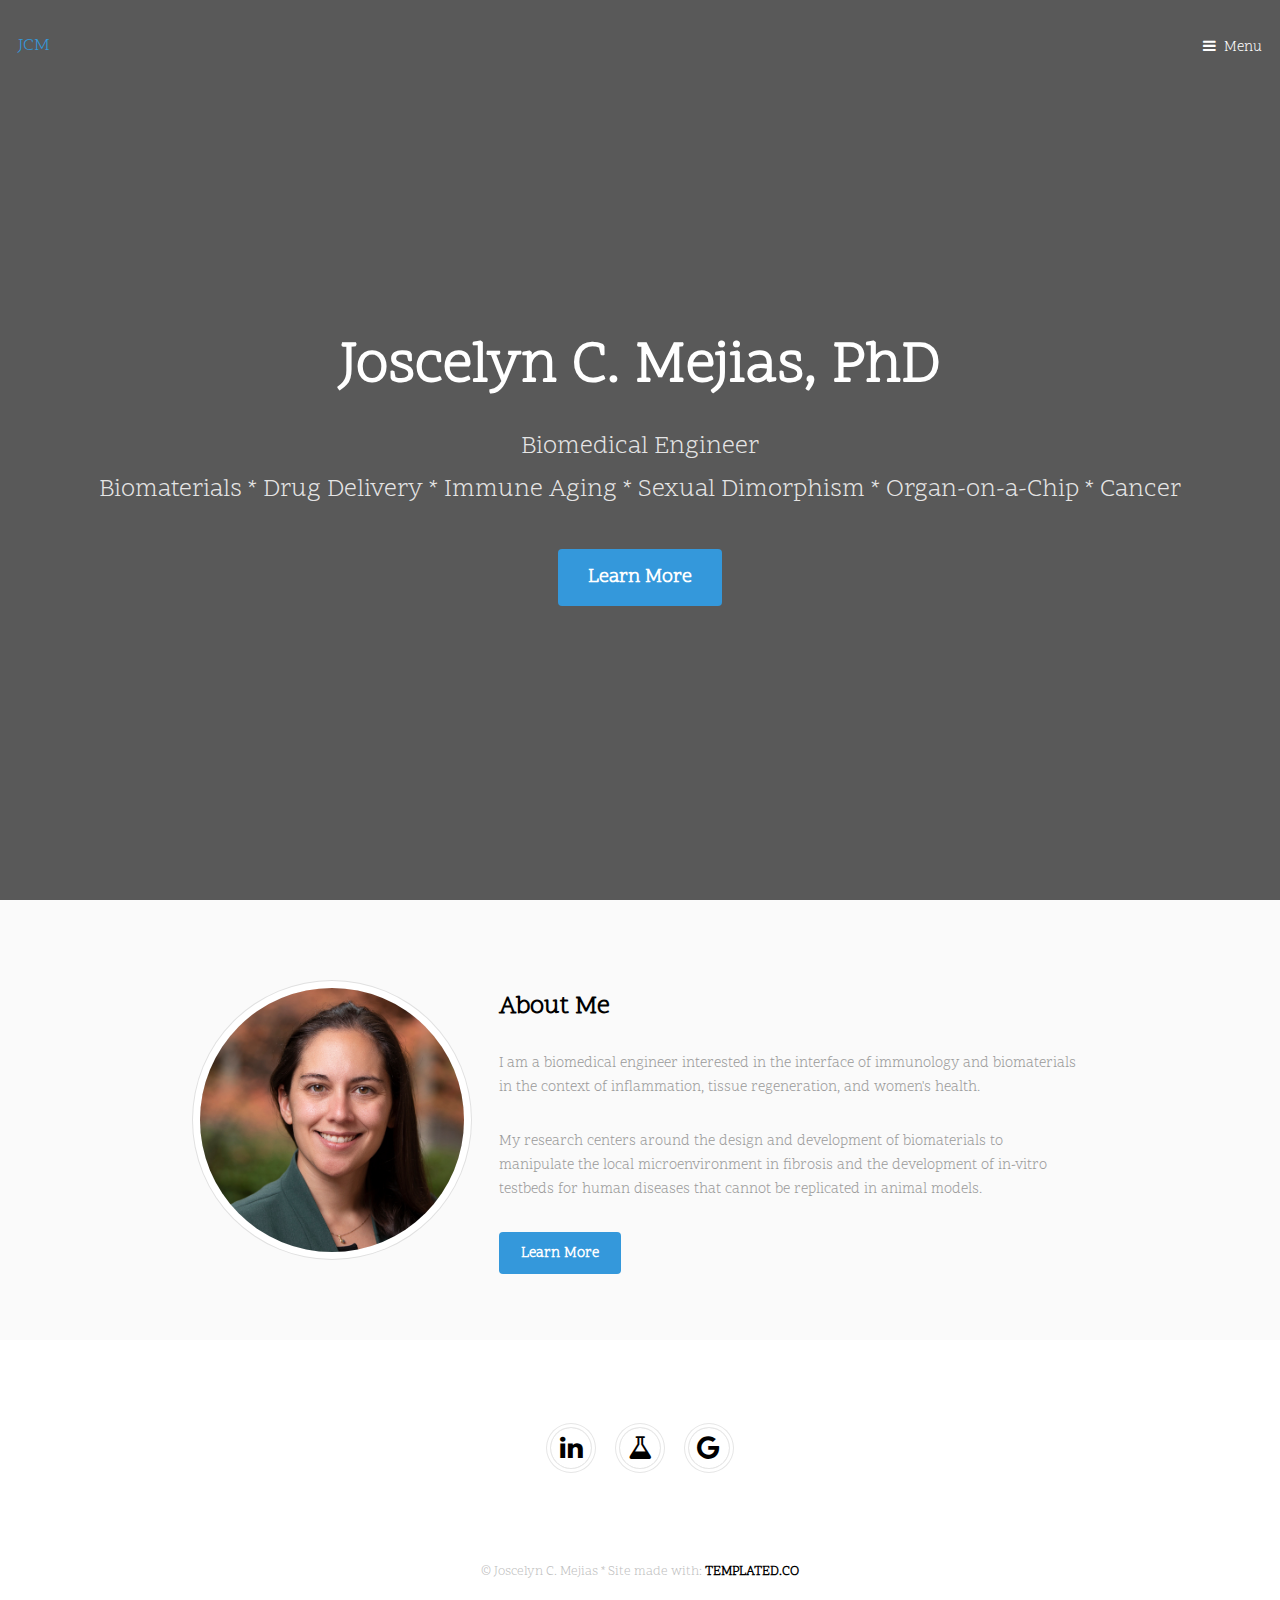
==== index.html @ 0499859c "minor updates" ====
<!DOCTYPE HTML>
<!--
	Urban by TEMPLATED
	templated.co @templatedco
	Released for free under the Creative Commons Attribution 3.0 license (templated.co/license)
-->
<html>
	<head>
		<title>JCM</title>
		<meta charset="utf-8" />
		<meta name="viewport" content="width=device-width, initial-scale=1" />
		<link rel="stylesheet" href="assets/css/main.css" />
	</head>
	<body>

		<!-- Header -->
			<header id="header" class="alt">
				<div class="logo"><a href="index.html">JCM</a></div>
				<a href="#menu">Menu</a>
			</header>

		<!-- Nav -->
		<nav id="menu">
			<ul class="links">
				<li><a href="index.html">Home</a></li>

			</ul>
		</nav>
<!-- Nav 
				<li><a href="about.html">About</a></li>			
				<li><a href="generic.html">Generic</a></li>
				<li><a href="elements.html">Elements</a></li>
-->
		<!-- Banner -->
			<section id="banner">
				<div class="inner">
					<header>
						<h1>Joscelyn C. Mejias, PhD</h1>
						<p>Biomedical Engineer<br />Biomaterials * Drug Delivery * Immune Aging * Sexual Dimorphism * Organ-on-a-Chip * Cancer</p>
					</header>
					<a href="#main" class="button big scrolly">Learn More</a>
				</div>
			</section>

		<!-- Main -->
			<div id="main">

				<!-- Section -->
					<section class="wrapper style1">
						<div class="inner">
							<!-- 2 Columns -->
								<div class="flex flex-2">
									<div class="col col1">
										<div class="image round fit">
											<a href="generic.html" class="link"><img src="images/pic01.jpg" alt="" /></a>
										</div>
									</div>
									<div class="col col2">
										<h3>About Me</h3>
										<p>I am a biomedical engineer interested in the interface of immunology and biomaterials in the context of inflammation, tissue regeneration, and women's health.</p>
										<p>My research centers around the design and development of biomaterials to manipulate the local microenvironment in fibrosis and the development of in-vitro testbeds for human diseases that cannot be replicated in animal models. </p>
										<a href="about.html" class="button">Learn More</a>
									</div>
								</div>
						</div>
					</section>

				<!-- Section 
					<section class="wrapper style2">
						<div class="inner">
							<div class="flex flex-2">
								<div class="col col2">
									<h3>Current Work</h3>
									<p>I am a postdoc </p>
									<p>Sed congue malesuada nibh, a varius odio vehicula aliquet. Aliquam consequat, nunc quis sollicitudin aliquet, enim magna cursus auctor lacinia nunc ex blandit augue. Ut vitae neque fermentum, luctus elit fermentum, porta augue. Nullam ultricies, turpis at fermentum iaculis, nunc justo dictum dui, non aliquet erat nibh non ex. </p>
									<a href="#" class="button">Learn More</a>
								</div>
								<div class="col col1 first">
									<div class="image round fit">
										<a href="generic.html" class="link"><img src="images/pic02.jpg" alt="" /></a>
									</div>
								</div>
							</div>
						</div>
					</section>   -->

				<!-- Section 
					<section class="wrapper style1">
						<div class="inner">
							<header class="align-center">
								<h2>Research Interests</h2>
								<p>Cras sagittis turpis sit amet est tempus, sit amet consectetur purus tincidunt.</p>
							</header>
							<div class="flex flex-3">
								<div class="col align-center">
									<div class="image round fit">
										<img src="images/pic03.jpg" alt="" />
									</div>
									<p>Sed congue elit malesuada nibh, a varius odio vehicula aliquet. Aliquam consequat, nunc quis sollicitudin aliquet. </p>
									<a href="#" class="button">Learn More</a>
								</div>
								<div class="col align-center">
									<div class="image round fit">
										<img src="images/pic05.jpg" alt="" />
									</div>
									<p>Sed congue elit malesuada nibh, a varius odio vehicula aliquet. Aliquam consequat, nunc quis sollicitudin aliquet. </p>
									<a href="#" class="button">Learn More</a>
								</div>
								<div class="col align-center">
									<div class="image round fit">
										<img src="images/pic04.jpg" alt="" />
									</div>
									<p>Sed congue elit malesuada nibh, a varius odio vehicula aliquet. Aliquam consequat, nunc quis sollicitudin aliquet. </p>
									<a href="#" class="button">Learn More</a>
								</div>
							</div>
						</div>
					</section>

			</div>  -->

		<!-- Footer -->
			<footer id="footer">
				<div class="copyright">
					<ul class="icons">
						<li><a href="https://www.linkedin.com/in/jcmejias " class="icon fa-linkedin"><span class="label">Linkedin</span></a></li>
						<li><a href="https://orcid.org/0000-0003-4397-9741" class="icon fa-flask"><span class="label">ORCID</span></a></li>
						<li><a href="https://scholar.google.com/citations?user=WtnU2T0AAAAJ&hl=en" class="icon fa-google"><span class="label">Google Scholar</span></a></li>
					</ul>
				</div>
			</footer>

		<div class="copyright">
			&copy Joscelyn C. Mejias  *  Site made with: <a href="https://templated.co/">TEMPLATED.CO</a>
		</div>
		<!-- Scripts -->
			<script src="assets/js/jquery.min.js"></script>
			<script src="assets/js/jquery.scrolly.min.js"></script>
			<script src="assets/js/jquery.scrollex.min.js"></script>
			<script src="assets/js/skel.min.js"></script>
			<script src="assets/js/util.js"></script>
			<script src="assets/js/main.js"></script>

	</body>
</html>
---- assets/css/main.css ----
@charset "UTF-8";
@import url(font-awesome.min.css);
@import url("https://fonts.googleapis.com/css?family=Scope+One|Trocchi");

/*
	Urban by TEMPLATED
	templated.co @templatedco
	Released for free under the Creative Commons Attribution 3.0 license (templated.co/license)
*/

/* Reset */

	html, body, div, span, applet, object, iframe, h1, h2, h3, h4, h5, h6, p, blockquote, pre, a, abbr, acronym, address, big, cite, code, del, dfn, em, img, ins, kbd, q, s, samp, small, strike, strong, sub, sup, tt, var, b, u, i, center, dl, dt, dd, ol, ul, li, fieldset, form, label, legend, table, caption, tbody, tfoot, thead, tr, th, td, article, aside, canvas, details, embed, figure, figcaption, footer, header, hgroup, menu, nav, output, ruby, section, summary, time, mark, audio, video {
		margin: 0;
		padding: 0;
		border: 0;
		font-size: 100%;
		font: inherit;
		vertical-align: baseline;
	}

	article, aside, details, figcaption, figure, footer, header, hgroup, menu, nav, section {
		display: block;
	}

	body {
		line-height: 1;
	}

	ol, ul {
		list-style: none;
	}

	blockquote, q {
		quotes: none;
	}

	blockquote:before, blockquote:after, q:before, q:after {
		content: '';
		content: none;
	}

	table {
		border-collapse: collapse;
		border-spacing: 0;
	}

	body {
		-webkit-text-size-adjust: none;
	}

/* Box Model */

	*, *:before, *:after {
		-moz-box-sizing: border-box;
		-webkit-box-sizing: border-box;
		box-sizing: border-box;
	}

/* Containers */

	.container {
		margin-left: auto;
		margin-right: auto;
	}

	.container.\31 25\25 {
		width: 100%;
		max-width: 100em;
		min-width: 80em;
	}

	.container.\37 5\25 {
		width: 60em;
	}

	.container.\35 0\25 {
		width: 40em;
	}

	.container.\32 5\25 {
		width: 20em;
	}

	.container {
		width: 80em;
	}

	@media screen and (max-width: 1680px) {

		.container.\31 25\25 {
			width: 100%;
			max-width: 100em;
			min-width: 80em;
		}

		.container.\37 5\25 {
			width: 60em;
		}

		.container.\35 0\25 {
			width: 40em;
		}

		.container.\32 5\25 {
			width: 20em;
		}

		.container {
			width: 80em;
		}

	}

	@media screen and (max-width: 1280px) {

		.container.\31 25\25 {
			width: 100%;
			max-width: 81.25em;
			min-width: 65em;
		}

		.container.\37 5\25 {
			width: 48.75em;
		}

		.container.\35 0\25 {
			width: 32.5em;
		}

		.container.\32 5\25 {
			width: 16.25em;
		}

		.container {
			width: 65em;
		}

	}

	@media screen and (max-width: 980px) {

		.container.\31 25\25 {
			width: 100%;
			max-width: 112.5%;
			min-width: 90%;
		}

		.container.\37 5\25 {
			width: 67.5%;
		}

		.container.\35 0\25 {
			width: 45%;
		}

		.container.\32 5\25 {
			width: 22.5%;
		}

		.container {
			width: 90%;
		}

	}

	@media screen and (max-width: 736px) {

		.container.\31 25\25 {
			width: 100%;
			max-width: 112.5%;
			min-width: 90%;
		}

		.container.\37 5\25 {
			width: 67.5%;
		}

		.container.\35 0\25 {
			width: 45%;
		}

		.container.\32 5\25 {
			width: 22.5%;
		}

		.container {
			width: 90% !important;
		}

	}

	@media screen and (max-width: 480px) {

		.container.\31 25\25 {
			width: 100%;
			max-width: 112.5%;
			min-width: 90%;
		}

		.container.\37 5\25 {
			width: 67.5%;
		}

		.container.\35 0\25 {
			width: 45%;
		}

		.container.\32 5\25 {
			width: 22.5%;
		}

		.container {
			width: 90% !important;
		}

	}

/* Grid */

	.row {
		border-bottom: solid 1px transparent;
		-moz-box-sizing: border-box;
		-webkit-box-sizing: border-box;
		box-sizing: border-box;
	}

	.row > * {
		float: left;
		-moz-box-sizing: border-box;
		-webkit-box-sizing: border-box;
		box-sizing: border-box;
	}

	.row:after, .row:before {
		content: '';
		display: block;
		clear: both;
		height: 0;
	}

	.row.uniform > * > :first-child {
		margin-top: 0;
	}

	.row.uniform > * > :last-child {
		margin-bottom: 0;
	}

	.row.\30 \25 > * {
		padding: 0 0 0 0em;
	}

	.row.\30 \25 {
		margin: 0 0 -1px 0em;
	}

	.row.uniform.\30 \25 > * {
		padding: 0em 0 0 0em;
	}

	.row.uniform.\30 \25 {
		margin: 0em 0 -1px 0em;
	}

	.row > * {
		padding: 0 0 0 2em;
	}

	.row {
		margin: 0 0 -1px -2em;
	}

	.row.uniform > * {
		padding: 2em 0 0 2em;
	}

	.row.uniform {
		margin: -2em 0 -1px -2em;
	}

	.row.\32 00\25 > * {
		padding: 0 0 0 4em;
	}

	.row.\32 00\25 {
		margin: 0 0 -1px -4em;
	}

	.row.uniform.\32 00\25 > * {
		padding: 4em 0 0 4em;
	}

	.row.uniform.\32 00\25 {
		margin: -4em 0 -1px -4em;
	}

	.row.\31 50\25 > * {
		padding: 0 0 0 3em;
	}

	.row.\31 50\25 {
		margin: 0 0 -1px -3em;
	}

	.row.uniform.\31 50\25 > * {
		padding: 3em 0 0 3em;
	}

	.row.uniform.\31 50\25 {
		margin: -3em 0 -1px -3em;
	}

	.row.\35 0\25 > * {
		padding: 0 0 0 1em;
	}

	.row.\35 0\25 {
		margin: 0 0 -1px -1em;
	}

	.row.uniform.\35 0\25 > * {
		padding: 1em 0 0 1em;
	}

	.row.uniform.\35 0\25 {
		margin: -1em 0 -1px -1em;
	}

	.row.\32 5\25 > * {
		padding: 0 0 0 0.5em;
	}

	.row.\32 5\25 {
		margin: 0 0 -1px -0.5em;
	}

	.row.uniform.\32 5\25 > * {
		padding: 0.5em 0 0 0.5em;
	}

	.row.uniform.\32 5\25 {
		margin: -0.5em 0 -1px -0.5em;
	}

	.\31 2u, .\31 2u\24 {
		width: 100%;
		clear: none;
		margin-left: 0;
	}

	.\31 1u, .\31 1u\24 {
		width: 91.6666666667%;
		clear: none;
		margin-left: 0;
	}

	.\31 0u, .\31 0u\24 {
		width: 83.3333333333%;
		clear: none;
		margin-left: 0;
	}

	.\39 u, .\39 u\24 {
		width: 75%;
		clear: none;
		margin-left: 0;
	}

	.\38 u, .\38 u\24 {
		width: 66.6666666667%;
		clear: none;
		margin-left: 0;
	}

	.\37 u, .\37 u\24 {
		width: 58.3333333333%;
		clear: none;
		margin-left: 0;
	}

	.\36 u, .\36 u\24 {
		width: 50%;
		clear: none;
		margin-left: 0;
	}

	.\35 u, .\35 u\24 {
		width: 41.6666666667%;
		clear: none;
		margin-left: 0;
	}

	.\34 u, .\34 u\24 {
		width: 33.3333333333%;
		clear: none;
		margin-left: 0;
	}

	.\33 u, .\33 u\24 {
		width: 25%;
		clear: none;
		margin-left: 0;
	}

	.\32 u, .\32 u\24 {
		width: 16.6666666667%;
		clear: none;
		margin-left: 0;
	}

	.\31 u, .\31 u\24 {
		width: 8.3333333333%;
		clear: none;
		margin-left: 0;
	}

	.\31 2u\24 + *,
	.\31 1u\24 + *,
	.\31 0u\24 + *,
	.\39 u\24 + *,
	.\38 u\24 + *,
	.\37 u\24 + *,
	.\36 u\24 + *,
	.\35 u\24 + *,
	.\34 u\24 + *,
	.\33 u\24 + *,
	.\32 u\24 + *,
	.\31 u\24 + * {
		clear: left;
	}

	.\-11u {
		margin-left: 91.66667%;
	}

	.\-10u {
		margin-left: 83.33333%;
	}

	.\-9u {
		margin-left: 75%;
	}

	.\-8u {
		margin-left: 66.66667%;
	}

	.\-7u {
		margin-left: 58.33333%;
	}

	.\-6u {
		margin-left: 50%;
	}

	.\-5u {
		margin-left: 41.66667%;
	}

	.\-4u {
		margin-left: 33.33333%;
	}

	.\-3u {
		margin-left: 25%;
	}

	.\-2u {
		margin-left: 16.66667%;
	}

	.\-1u {
		margin-left: 8.33333%;
	}

	@media screen and (max-width: 1680px) {

		.row > * {
			padding: 0 0 0 2em;
		}

		.row {
			margin: 0 0 -1px -2em;
		}

		.row.uniform > * {
			padding: 2em 0 0 2em;
		}

		.row.uniform {
			margin: -2em 0 -1px -2em;
		}

		.row.\32 00\25 > * {
			padding: 0 0 0 4em;
		}

		.row.\32 00\25 {
			margin: 0 0 -1px -4em;
		}

		.row.uniform.\32 00\25 > * {
			padding: 4em 0 0 4em;
		}

		.row.uniform.\32 00\25 {
			margin: -4em 0 -1px -4em;
		}

		.row.\31 50\25 > * {
			padding: 0 0 0 3em;
		}

		.row.\31 50\25 {
			margin: 0 0 -1px -3em;
		}

		.row.uniform.\31 50\25 > * {
			padding: 3em 0 0 3em;
		}

		.row.uniform.\31 50\25 {
			margin: -3em 0 -1px -3em;
		}

		.row.\35 0\25 > * {
			padding: 0 0 0 1em;
		}

		.row.\35 0\25 {
			margin: 0 0 -1px -1em;
		}

		.row.uniform.\35 0\25 > * {
			padding: 1em 0 0 1em;
		}

		.row.uniform.\35 0\25 {
			margin: -1em 0 -1px -1em;
		}

		.row.\32 5\25 > * {
			padding: 0 0 0 0.5em;
		}

		.row.\32 5\25 {
			margin: 0 0 -1px -0.5em;
		}

		.row.uniform.\32 5\25 > * {
			padding: 0.5em 0 0 0.5em;
		}

		.row.uniform.\32 5\25 {
			margin: -0.5em 0 -1px -0.5em;
		}

		.\31 2u\28xlarge\29, .\31 2u\24\28xlarge\29 {
			width: 100%;
			clear: none;
			margin-left: 0;
		}

		.\31 1u\28xlarge\29, .\31 1u\24\28xlarge\29 {
			width: 91.6666666667%;
			clear: none;
			margin-left: 0;
		}

		.\31 0u\28xlarge\29, .\31 0u\24\28xlarge\29 {
			width: 83.3333333333%;
			clear: none;
			margin-left: 0;
		}

		.\39 u\28xlarge\29, .\39 u\24\28xlarge\29 {
			width: 75%;
			clear: none;
			margin-left: 0;
		}

		.\38 u\28xlarge\29, .\38 u\24\28xlarge\29 {
			width: 66.6666666667%;
			clear: none;
			margin-left: 0;
		}

		.\37 u\28xlarge\29, .\37 u\24\28xlarge\29 {
			width: 58.3333333333%;
			clear: none;
			margin-left: 0;
		}

		.\36 u\28xlarge\29, .\36 u\24\28xlarge\29 {
			width: 50%;
			clear: none;
			margin-left: 0;
		}

		.\35 u\28xlarge\29, .\35 u\24\28xlarge\29 {
			width: 41.6666666667%;
			clear: none;
			margin-left: 0;
		}

		.\34 u\28xlarge\29, .\34 u\24\28xlarge\29 {
			width: 33.3333333333%;
			clear: none;
			margin-left: 0;
		}

		.\33 u\28xlarge\29, .\33 u\24\28xlarge\29 {
			width: 25%;
			clear: none;
			margin-left: 0;
		}

		.\32 u\28xlarge\29, .\32 u\24\28xlarge\29 {
			width: 16.6666666667%;
			clear: none;
			margin-left: 0;
		}

		.\31 u\28xlarge\29, .\31 u\24\28xlarge\29 {
			width: 8.3333333333%;
			clear: none;
			margin-left: 0;
		}

		.\31 2u\24\28xlarge\29 + *,
		.\31 1u\24\28xlarge\29 + *,
		.\31 0u\24\28xlarge\29 + *,
		.\39 u\24\28xlarge\29 + *,
		.\38 u\24\28xlarge\29 + *,
		.\37 u\24\28xlarge\29 + *,
		.\36 u\24\28xlarge\29 + *,
		.\35 u\24\28xlarge\29 + *,
		.\34 u\24\28xlarge\29 + *,
		.\33 u\24\28xlarge\29 + *,
		.\32 u\24\28xlarge\29 + *,
		.\31 u\24\28xlarge\29 + * {
			clear: left;
		}

		.\-11u\28xlarge\29 {
			margin-left: 91.66667%;
		}

		.\-10u\28xlarge\29 {
			margin-left: 83.33333%;
		}

		.\-9u\28xlarge\29 {
			margin-left: 75%;
		}

		.\-8u\28xlarge\29 {
			margin-left: 66.66667%;
		}

		.\-7u\28xlarge\29 {
			margin-left: 58.33333%;
		}

		.\-6u\28xlarge\29 {
			margin-left: 50%;
		}

		.\-5u\28xlarge\29 {
			margin-left: 41.66667%;
		}

		.\-4u\28xlarge\29 {
			margin-left: 33.33333%;
		}

		.\-3u\28xlarge\29 {
			margin-left: 25%;
		}

		.\-2u\28xlarge\29 {
			margin-left: 16.66667%;
		}

		.\-1u\28xlarge\29 {
			margin-left: 8.33333%;
		}

	}

	@media screen and (max-width: 1280px) {

		.row > * {
			padding: 0 0 0 1.5em;
		}

		.row {
			margin: 0 0 -1px -1.5em;
		}

		.row.uniform > * {
			padding: 1.5em 0 0 1.5em;
		}

		.row.uniform {
			margin: -1.5em 0 -1px -1.5em;
		}

		.row.\32 00\25 > * {
			padding: 0 0 0 3em;
		}

		.row.\32 00\25 {
			margin: 0 0 -1px -3em;
		}

		.row.uniform.\32 00\25 > * {
			padding: 3em 0 0 3em;
		}

		.row.uniform.\32 00\25 {
			margin: -3em 0 -1px -3em;
		}

		.row.\31 50\25 > * {
			padding: 0 0 0 2.25em;
		}

		.row.\31 50\25 {
			margin: 0 0 -1px -2.25em;
		}

		.row.uniform.\31 50\25 > * {
			padding: 2.25em 0 0 2.25em;
		}

		.row.uniform.\31 50\25 {
			margin: -2.25em 0 -1px -2.25em;
		}

		.row.\35 0\25 > * {
			padding: 0 0 0 0.75em;
		}

		.row.\35 0\25 {
			margin: 0 0 -1px -0.75em;
		}

		.row.uniform.\35 0\25 > * {
			padding: 0.75em 0 0 0.75em;
		}

		.row.uniform.\35 0\25 {
			margin: -0.75em 0 -1px -0.75em;
		}

		.row.\32 5\25 > * {
			padding: 0 0 0 0.375em;
		}

		.row.\32 5\25 {
			margin: 0 0 -1px -0.375em;
		}

		.row.uniform.\32 5\25 > * {
			padding: 0.375em 0 0 0.375em;
		}

		.row.uniform.\32 5\25 {
			margin: -0.375em 0 -1px -0.375em;
		}

		.\31 2u\28large\29, .\31 2u\24\28large\29 {
			width: 100%;
			clear: none;
			margin-left: 0;
		}

		.\31 1u\28large\29, .\31 1u\24\28large\29 {
			width: 91.6666666667%;
			clear: none;
			margin-left: 0;
		}

		.\31 0u\28large\29, .\31 0u\24\28large\29 {
			width: 83.3333333333%;
			clear: none;
			margin-left: 0;
		}

		.\39 u\28large\29, .\39 u\24\28large\29 {
			width: 75%;
			clear: none;
			margin-left: 0;
		}

		.\38 u\28large\29, .\38 u\24\28large\29 {
			width: 66.6666666667%;
			clear: none;
			margin-left: 0;
		}

		.\37 u\28large\29, .\37 u\24\28large\29 {
			width: 58.3333333333%;
			clear: none;
			margin-left: 0;
		}

		.\36 u\28large\29, .\36 u\24\28large\29 {
			width: 50%;
			clear: none;
			margin-left: 0;
		}

		.\35 u\28large\29, .\35 u\24\28large\29 {
			width: 41.6666666667%;
			clear: none;
			margin-left: 0;
		}

		.\34 u\28large\29, .\34 u\24\28large\29 {
			width: 33.3333333333%;
			clear: none;
			margin-left: 0;
		}

		.\33 u\28large\29, .\33 u\24\28large\29 {
			width: 25%;
			clear: none;
			margin-left: 0;
		}

		.\32 u\28large\29, .\32 u\24\28large\29 {
			width: 16.6666666667%;
			clear: none;
			margin-left: 0;
		}

		.\31 u\28large\29, .\31 u\24\28large\29 {
			width: 8.3333333333%;
			clear: none;
			margin-left: 0;
		}

		.\31 2u\24\28large\29 + *,
		.\31 1u\24\28large\29 + *,
		.\31 0u\24\28large\29 + *,
		.\39 u\24\28large\29 + *,
		.\38 u\24\28large\29 + *,
		.\37 u\24\28large\29 + *,
		.\36 u\24\28large\29 + *,
		.\35 u\24\28large\29 + *,
		.\34 u\24\28large\29 + *,
		.\33 u\24\28large\29 + *,
		.\32 u\24\28large\29 + *,
		.\31 u\24\28large\29 + * {
			clear: left;
		}

		.\-11u\28large\29 {
			margin-left: 91.66667%;
		}

		.\-10u\28large\29 {
			margin-left: 83.33333%;
		}

		.\-9u\28large\29 {
			margin-left: 75%;
		}

		.\-8u\28large\29 {
			margin-left: 66.66667%;
		}

		.\-7u\28large\29 {
			margin-left: 58.33333%;
		}

		.\-6u\28large\29 {
			margin-left: 50%;
		}

		.\-5u\28large\29 {
			margin-left: 41.66667%;
		}

		.\-4u\28large\29 {
			margin-left: 33.33333%;
		}

		.\-3u\28large\29 {
			margin-left: 25%;
		}

		.\-2u\28large\29 {
			margin-left: 16.66667%;
		}

		.\-1u\28large\29 {
			margin-left: 8.33333%;
		}

	}

	@media screen and (max-width: 980px) {

		.row > * {
			padding: 0 0 0 1.5em;
		}

		.row {
			margin: 0 0 -1px -1.5em;
		}

		.row.uniform > * {
			padding: 1.5em 0 0 1.5em;
		}

		.row.uniform {
			margin: -1.5em 0 -1px -1.5em;
		}

		.row.\32 00\25 > * {
			padding: 0 0 0 3em;
		}

		.row.\32 00\25 {
			margin: 0 0 -1px -3em;
		}

		.row.uniform.\32 00\25 > * {
			padding: 3em 0 0 3em;
		}

		.row.uniform.\32 00\25 {
			margin: -3em 0 -1px -3em;
		}

		.row.\31 50\25 > * {
			padding: 0 0 0 2.25em;
		}

		.row.\31 50\25 {
			margin: 0 0 -1px -2.25em;
		}

		.row.uniform.\31 50\25 > * {
			padding: 2.25em 0 0 2.25em;
		}

		.row.uniform.\31 50\25 {
			margin: -2.25em 0 -1px -2.25em;
		}

		.row.\35 0\25 > * {
			padding: 0 0 0 0.75em;
		}

		.row.\35 0\25 {
			margin: 0 0 -1px -0.75em;
		}

		.row.uniform.\35 0\25 > * {
			padding: 0.75em 0 0 0.75em;
		}

		.row.uniform.\35 0\25 {
			margin: -0.75em 0 -1px -0.75em;
		}

		.row.\32 5\25 > * {
			padding: 0 0 0 0.375em;
		}

		.row.\32 5\25 {
			margin: 0 0 -1px -0.375em;
		}

		.row.uniform.\32 5\25 > * {
			padding: 0.375em 0 0 0.375em;
		}

		.row.uniform.\32 5\25 {
			margin: -0.375em 0 -1px -0.375em;
		}

		.\31 2u\28medium\29, .\31 2u\24\28medium\29 {
			width: 100%;
			clear: none;
			margin-left: 0;
		}

		.\31 1u\28medium\29, .\31 1u\24\28medium\29 {
			width: 91.6666666667%;
			clear: none;
			margin-left: 0;
		}

		.\31 0u\28medium\29, .\31 0u\24\28medium\29 {
			width: 83.3333333333%;
			clear: none;
			margin-left: 0;
		}

		.\39 u\28medium\29, .\39 u\24\28medium\29 {
			width: 75%;
			clear: none;
			margin-left: 0;
		}

		.\38 u\28medium\29, .\38 u\24\28medium\29 {
			width: 66.6666666667%;
			clear: none;
			margin-left: 0;
		}

		.\37 u\28medium\29, .\37 u\24\28medium\29 {
			width: 58.3333333333%;
			clear: none;
			margin-left: 0;
		}

		.\36 u\28medium\29, .\36 u\24\28medium\29 {
			width: 50%;
			clear: none;
			margin-left: 0;
		}

		.\35 u\28medium\29, .\35 u\24\28medium\29 {
			width: 41.6666666667%;
			clear: none;
			margin-left: 0;
		}

		.\34 u\28medium\29, .\34 u\24\28medium\29 {
			width: 33.3333333333%;
			clear: none;
			margin-left: 0;
		}

		.\33 u\28medium\29, .\33 u\24\28medium\29 {
			width: 25%;
			clear: none;
			margin-left: 0;
		}

		.\32 u\28medium\29, .\32 u\24\28medium\29 {
			width: 16.6666666667%;
			clear: none;
			margin-left: 0;
		}

		.\31 u\28medium\29, .\31 u\24\28medium\29 {
			width: 8.3333333333%;
			clear: none;
			margin-left: 0;
		}

		.\31 2u\24\28medium\29 + *,
		.\31 1u\24\28medium\29 + *,
		.\31 0u\24\28medium\29 + *,
		.\39 u\24\28medium\29 + *,
		.\38 u\24\28medium\29 + *,
		.\37 u\24\28medium\29 + *,
		.\36 u\24\28medium\29 + *,
		.\35 u\24\28medium\29 + *,
		.\34 u\24\28medium\29 + *,
		.\33 u\24\28medium\29 + *,
		.\32 u\24\28medium\29 + *,
		.\31 u\24\28medium\29 + * {
			clear: left;
		}

		.\-11u\28medium\29 {
			margin-left: 91.66667%;
		}

		.\-10u\28medium\29 {
			margin-left: 83.33333%;
		}

		.\-9u\28medium\29 {
			margin-left: 75%;
		}

		.\-8u\28medium\29 {
			margin-left: 66.66667%;
		}

		.\-7u\28medium\29 {
			margin-left: 58.33333%;
		}

		.\-6u\28medium\29 {
			margin-left: 50%;
		}

		.\-5u\28medium\29 {
			margin-left: 41.66667%;
		}

		.\-4u\28medium\29 {
			margin-left: 33.33333%;
		}

		.\-3u\28medium\29 {
			margin-left: 25%;
		}

		.\-2u\28medium\29 {
			margin-left: 16.66667%;
		}

		.\-1u\28medium\29 {
			margin-left: 8.33333%;
		}

	}

	@media screen and (max-width: 736px) {

		.row > * {
			padding: 0 0 0 1.25em;
		}

		.row {
			margin: 0 0 -1px -1.25em;
		}

		.row.uniform > * {
			padding: 1.25em 0 0 1.25em;
		}

		.row.uniform {
			margin: -1.25em 0 -1px -1.25em;
		}

		.row.\32 00\25 > * {
			padding: 0 0 0 2.5em;
		}

		.row.\32 00\25 {
			margin: 0 0 -1px -2.5em;
		}

		.row.uniform.\32 00\25 > * {
			padding: 2.5em 0 0 2.5em;
		}

		.row.uniform.\32 00\25 {
			margin: -2.5em 0 -1px -2.5em;
		}

		.row.\31 50\25 > * {
			padding: 0 0 0 1.875em;
		}

		.row.\31 50\25 {
			margin: 0 0 -1px -1.875em;
		}

		.row.uniform.\31 50\25 > * {
			padding: 1.875em 0 0 1.875em;
		}

		.row.uniform.\31 50\25 {
			margin: -1.875em 0 -1px -1.875em;
		}

		.row.\35 0\25 > * {
			padding: 0 0 0 0.625em;
		}

		.row.\35 0\25 {
			margin: 0 0 -1px -0.625em;
		}

		.row.uniform.\35 0\25 > * {
			padding: 0.625em 0 0 0.625em;
		}

		.row.uniform.\35 0\25 {
			margin: -0.625em 0 -1px -0.625em;
		}

		.row.\32 5\25 > * {
			padding: 0 0 0 0.3125em;
		}

		.row.\32 5\25 {
			margin: 0 0 -1px -0.3125em;
		}

		.row.uniform.\32 5\25 > * {
			padding: 0.3125em 0 0 0.3125em;
		}

		.row.uniform.\32 5\25 {
			margin: -0.3125em 0 -1px -0.3125em;
		}

		.\31 2u\28small\29, .\31 2u\24\28small\29 {
			width: 100%;
			clear: none;
			margin-left: 0;
		}

		.\31 1u\28small\29, .\31 1u\24\28small\29 {
			width: 91.6666666667%;
			clear: none;
			margin-left: 0;
		}

		.\31 0u\28small\29, .\31 0u\24\28small\29 {
			width: 83.3333333333%;
			clear: none;
			margin-left: 0;
		}

		.\39 u\28small\29, .\39 u\24\28small\29 {
			width: 75%;
			clear: none;
			margin-left: 0;
		}

		.\38 u\28small\29, .\38 u\24\28small\29 {
			width: 66.6666666667%;
			clear: none;
			margin-left: 0;
		}

		.\37 u\28small\29, .\37 u\24\28small\29 {
			width: 58.3333333333%;
			clear: none;
			margin-left: 0;
		}

		.\36 u\28small\29, .\36 u\24\28small\29 {
			width: 50%;
			clear: none;
			margin-left: 0;
		}

		.\35 u\28small\29, .\35 u\24\28small\29 {
			width: 41.6666666667%;
			clear: none;
			margin-left: 0;
		}

		.\34 u\28small\29, .\34 u\24\28small\29 {
			width: 33.3333333333%;
			clear: none;
			margin-left: 0;
		}

		.\33 u\28small\29, .\33 u\24\28small\29 {
			width: 25%;
			clear: none;
			margin-left: 0;
		}

		.\32 u\28small\29, .\32 u\24\28small\29 {
			width: 16.6666666667%;
			clear: none;
			margin-left: 0;
		}

		.\31 u\28small\29, .\31 u\24\28small\29 {
			width: 8.3333333333%;
			clear: none;
			margin-left: 0;
		}

		.\31 2u\24\28small\29 + *,
		.\31 1u\24\28small\29 + *,
		.\31 0u\24\28small\29 + *,
		.\39 u\24\28small\29 + *,
		.\38 u\24\28small\29 + *,
		.\37 u\24\28small\29 + *,
		.\36 u\24\28small\29 + *,
		.\35 u\24\28small\29 + *,
		.\34 u\24\28small\29 + *,
		.\33 u\24\28small\29 + *,
		.\32 u\24\28small\29 + *,
		.\31 u\24\28small\29 + * {
			clear: left;
		}

		.\-11u\28small\29 {
			margin-left: 91.66667%;
		}

		.\-10u\28small\29 {
			margin-left: 83.33333%;
		}

		.\-9u\28small\29 {
			margin-left: 75%;
		}

		.\-8u\28small\29 {
			margin-left: 66.66667%;
		}

		.\-7u\28small\29 {
			margin-left: 58.33333%;
		}

		.\-6u\28small\29 {
			margin-left: 50%;
		}

		.\-5u\28small\29 {
			margin-left: 41.66667%;
		}

		.\-4u\28small\29 {
			margin-left: 33.33333%;
		}

		.\-3u\28small\29 {
			margin-left: 25%;
		}

		.\-2u\28small\29 {
			margin-left: 16.66667%;
		}

		.\-1u\28small\29 {
			margin-left: 8.33333%;
		}

	}

	@media screen and (max-width: 480px) {

		.row > * {
			padding: 0 0 0 1.25em;
		}

		.row {
			margin: 0 0 -1px -1.25em;
		}

		.row.uniform > * {
			padding: 1.25em 0 0 1.25em;
		}

		.row.uniform {
			margin: -1.25em 0 -1px -1.25em;
		}

		.row.\32 00\25 > * {
			padding: 0 0 0 2.5em;
		}

		.row.\32 00\25 {
			margin: 0 0 -1px -2.5em;
		}

		.row.uniform.\32 00\25 > * {
			padding: 2.5em 0 0 2.5em;
		}

		.row.uniform.\32 00\25 {
			margin: -2.5em 0 -1px -2.5em;
		}

		.row.\31 50\25 > * {
			padding: 0 0 0 1.875em;
		}

		.row.\31 50\25 {
			margin: 0 0 -1px -1.875em;
		}

		.row.uniform.\31 50\25 > * {
			padding: 1.875em 0 0 1.875em;
		}

		.row.uniform.\31 50\25 {
			margin: -1.875em 0 -1px -1.875em;
		}

		.row.\35 0\25 > * {
			padding: 0 0 0 0.625em;
		}

		.row.\35 0\25 {
			margin: 0 0 -1px -0.625em;
		}

		.row.uniform.\35 0\25 > * {
			padding: 0.625em 0 0 0.625em;
		}

		.row.uniform.\35 0\25 {
			margin: -0.625em 0 -1px -0.625em;
		}

		.row.\32 5\25 > * {
			padding: 0 0 0 0.3125em;
		}

		.row.\32 5\25 {
			margin: 0 0 -1px -0.3125em;
		}

		.row.uniform.\32 5\25 > * {
			padding: 0.3125em 0 0 0.3125em;
		}

		.row.uniform.\32 5\25 {
			margin: -0.3125em 0 -1px -0.3125em;
		}

		.\31 2u\28xsmall\29, .\31 2u\24\28xsmall\29 {
			width: 100%;
			clear: none;
			margin-left: 0;
		}

		.\31 1u\28xsmall\29, .\31 1u\24\28xsmall\29 {
			width: 91.6666666667%;
			clear: none;
			margin-left: 0;
		}

		.\31 0u\28xsmall\29, .\31 0u\24\28xsmall\29 {
			width: 83.3333333333%;
			clear: none;
			margin-left: 0;
		}

		.\39 u\28xsmall\29, .\39 u\24\28xsmall\29 {
			width: 75%;
			clear: none;
			margin-left: 0;
		}

		.\38 u\28xsmall\29, .\38 u\24\28xsmall\29 {
			width: 66.6666666667%;
			clear: none;
			margin-left: 0;
		}

		.\37 u\28xsmall\29, .\37 u\24\28xsmall\29 {
			width: 58.3333333333%;
			clear: none;
			margin-left: 0;
		}

		.\36 u\28xsmall\29, .\36 u\24\28xsmall\29 {
			width: 50%;
			clear: none;
			margin-left: 0;
		}

		.\35 u\28xsmall\29, .\35 u\24\28xsmall\29 {
			width: 41.6666666667%;
			clear: none;
			margin-left: 0;
		}

		.\34 u\28xsmall\29, .\34 u\24\28xsmall\29 {
			width: 33.3333333333%;
			clear: none;
			margin-left: 0;
		}

		.\33 u\28xsmall\29, .\33 u\24\28xsmall\29 {
			width: 25%;
			clear: none;
			margin-left: 0;
		}

		.\32 u\28xsmall\29, .\32 u\24\28xsmall\29 {
			width: 16.6666666667%;
			clear: none;
			margin-left: 0;
		}

		.\31 u\28xsmall\29, .\31 u\24\28xsmall\29 {
			width: 8.3333333333%;
			clear: none;
			margin-left: 0;
		}

		.\31 2u\24\28xsmall\29 + *,
		.\31 1u\24\28xsmall\29 + *,
		.\31 0u\24\28xsmall\29 + *,
		.\39 u\24\28xsmall\29 + *,
		.\38 u\24\28xsmall\29 + *,
		.\37 u\24\28xsmall\29 + *,
		.\36 u\24\28xsmall\29 + *,
		.\35 u\24\28xsmall\29 + *,
		.\34 u\24\28xsmall\29 + *,
		.\33 u\24\28xsmall\29 + *,
		.\32 u\24\28xsmall\29 + *,
		.\31 u\24\28xsmall\29 + * {
			clear: left;
		}

		.\-11u\28xsmall\29 {
			margin-left: 91.66667%;
		}

		.\-10u\28xsmall\29 {
			margin-left: 83.33333%;
		}

		.\-9u\28xsmall\29 {
			margin-left: 75%;
		}

		.\-8u\28xsmall\29 {
			margin-left: 66.66667%;
		}

		.\-7u\28xsmall\29 {
			margin-left: 58.33333%;
		}

		.\-6u\28xsmall\29 {
			margin-left: 50%;
		}

		.\-5u\28xsmall\29 {
			margin-left: 41.66667%;
		}

		.\-4u\28xsmall\29 {
			margin-left: 33.33333%;
		}

		.\-3u\28xsmall\29 {
			margin-left: 25%;
		}

		.\-2u\28xsmall\29 {
			margin-left: 16.66667%;
		}

		.\-1u\28xsmall\29 {
			margin-left: 8.33333%;
		}

	}

/* Basic */

	@-ms-viewport {
		width: device-width;
	}

	body {
		-ms-overflow-style: scrollbar;
	}

	@media screen and (max-width: 480px) {

		html, body {
			min-width: 320px;
		}

	}

	body {
		background: #fff;
	}

		body.is-loading *, body.is-loading *:before, body.is-loading *:after {
			-moz-animation: none !important;
			-webkit-animation: none !important;
			-ms-animation: none !important;
			animation: none !important;
			-moz-transition: none !important;
			-webkit-transition: none !important;
			-ms-transition: none !important;
			transition: none !important;
		}

/* Type */

	body {
		background-color: #fff;
		color: #999999;
	}

	body, input, select, textarea {
		font-family: "Scope One", serif;
		font-size: 13pt;
		font-weight: 300;
		line-height: 1.65;
	}

		@media screen and (max-width: 1680px) {

			body, input, select, textarea {
				font-size: 11pt;
			}

		}

		@media screen and (max-width: 1280px) {

			body, input, select, textarea {
				font-size: 11pt;
			}

		}

		@media screen and (max-width: 980px) {

			body, input, select, textarea {
				font-size: 12pt;
			}

		}

		@media screen and (max-width: 736px) {

			body, input, select, textarea {
				font-size: 12pt;
			}

		}

		@media screen and (max-width: 480px) {

			body, input, select, textarea {
				font-size: 12pt;
			}

		}

	a {
		-moz-transition: color 0.2s ease-in-out;
		-webkit-transition: color 0.2s ease-in-out;
		-ms-transition: color 0.2s ease-in-out;
		transition: color 0.2s ease-in-out;
		text-decoration: none;
	}

	strong, b {
		font-weight: 700;
	}

	em, i {
		font-style: italic;
	}

	p {
		margin: 0 0 2em 0;
	}

	h1, h2, h3, h4, h5, h6 {
		font-weight: 700;
		line-height: 1.5;
		margin: 0 0 1em 0;
	}

		h1 a, h2 a, h3 a, h4 a, h5 a, h6 a {
			color: inherit;
			text-decoration: none;
		}

	h1 {
		font-size: 3em;
		margin-bottom: .25em;
	}

		@media screen and (max-width: 736px) {

			h1 {
				font-size: 2.5em;
			}

		}

	h2 {
		font-size: 2.5em;
	}

		@media screen and (max-width: 736px) {

			h2 {
				font-size: 2em;
			}

		}

		@media screen and (max-width: 480px) {

			h2 {
				font-size: 1.5em;
			}

		}

	h3 {
		font-size: 1.75em;
	}

		@media screen and (max-width: 736px) {

			h3 {
				font-size: 1.5em;
			}

		}

		@media screen and (max-width: 480px) {

			h3 {
				font-size: 1.25em;
			}

		}

	h4 {
		font-size: 1.5em;
	}

	h5 {
		font-size: 0.9em;
	}

	h6 {
		font-size: 0.7em;
	}

	sub {
		font-size: 0.8em;
		position: relative;
		top: 0.5em;
	}

	sup {
		font-size: 0.8em;
		position: relative;
		top: -0.5em;
	}

	blockquote {
		border-left: solid 4px;
		font-style: italic;
		margin: 0 0 2em 0;
		padding: 0.5em 0 0.5em 2em;
	}

	code {
		border-radius: 4px;
		border: solid 1px;
		font-family: "Courier New", monospace;
		font-size: 0.9em;
		margin: 0 0.25em;
		padding: 0.25em 0.65em;
	}

	pre {
		-webkit-overflow-scrolling: touch;
		font-family: "Courier New", monospace;
		font-size: 0.9em;
		margin: 0 0 2em 0;
	}

		pre code {
			display: block;
			line-height: 1.75;
			padding: 1em 1.5em;
			overflow-x: auto;
		}

	header p {
		font-size: 1.25em;
	}

	hr {
		border: 0;
		border-bottom: solid 1px;
		margin: 2em 0;
	}

		hr.major {
			margin: 3em 0;
		}

	.align-left {
		text-align: left;
	}

	.align-center {
		text-align: center;
	}

	.align-right {
		text-align: right;
	}

	input, select, textarea {
		color: #000;
	}

	a {
		color: #999999;
	}

		a:hover {
			color: rgba(153, 153, 153, 0.5);
		}

	strong, b {
		color: #000;
	}

	h1, h2, h3, h4, h5, h6 {
		color: #000;
	}

	blockquote {
		border-left-color: rgba(0, 0, 0, 0.1);
	}

	code {
		background: rgba(0, 0, 0, 0.075);
		border-color: rgba(0, 0, 0, 0.1);
	}

	hr {
		border-bottom-color: rgba(0, 0, 0, 0.1);
	}

/* Box */

	.box {
		border-radius: 4px;
		border: solid 1px;
		margin-bottom: 2em;
		padding: 1.5em;
	}

		.box > :last-child,
		.box > :last-child > :last-child,
		.box > :last-child > :last-child > :last-child {
			margin-bottom: 0;
		}

		.box.alt {
			border: 0;
			border-radius: 0;
			padding: 0;
		}

	.box {
		border-color: rgba(0, 0, 0, 0.1);
	}

/* Button */

	input[type="submit"],
	input[type="reset"],
	input[type="button"],
	button,
	.button {
		-moz-appearance: none;
		-webkit-appearance: none;
		-ms-appearance: none;
		appearance: none;
		-moz-transition: background-color 0.2s ease-in-out, color 0.2s ease-in-out;
		-webkit-transition: background-color 0.2s ease-in-out, color 0.2s ease-in-out;
		-ms-transition: background-color 0.2s ease-in-out, color 0.2s ease-in-out;
		transition: background-color 0.2s ease-in-out, color 0.2s ease-in-out;
		border-radius: 4px;
		border: 0;
		cursor: pointer;
		display: inline-block;
		font-weight: 700;
		height: 2.85em;
		line-height: 2.95em;
		padding: 0 1.5em;
		text-align: center;
		text-decoration: none;
		white-space: nowrap;
	}

		input[type="submit"].icon,
		input[type="reset"].icon,
		input[type="button"].icon,
		button.icon,
		.button.icon {
			padding-left: 1.35em;
		}

			input[type="submit"].icon:before,
			input[type="reset"].icon:before,
			input[type="button"].icon:before,
			button.icon:before,
			.button.icon:before {
				margin-right: 0.5em;
			}

		input[type="submit"].fit,
		input[type="reset"].fit,
		input[type="button"].fit,
		button.fit,
		.button.fit {
			display: block;
			margin: 0 0 1em 0;
			width: 100%;
		}

		input[type="submit"].small,
		input[type="reset"].small,
		input[type="button"].small,
		button.small,
		.button.small {
			font-size: 0.8em;
		}

		input[type="submit"].big,
		input[type="reset"].big,
		input[type="button"].big,
		button.big,
		.button.big {
			font-size: 1.35em;
		}

		input[type="submit"].disabled, input[type="submit"]:disabled,
		input[type="reset"].disabled,
		input[type="reset"]:disabled,
		input[type="button"].disabled,
		input[type="button"]:disabled,
		button.disabled,
		button:disabled,
		.button.disabled,
		.button:disabled {
			-moz-pointer-events: none;
			-webkit-pointer-events: none;
			-ms-pointer-events: none;
			pointer-events: none;
			opacity: 0.25;
		}

		@media screen and (max-width: 480px) {

			input[type="submit"],
			input[type="reset"],
			input[type="button"],
			button,
			.button {
				padding: 0;
				width: 100%;
			}

		}

	input[type="submit"],
	input[type="reset"],
	input[type="button"],
	button,
	.button {
		background-color: #3498db;
		color: #fff !important;
	}

		input[type="submit"]:hover,
		input[type="reset"]:hover,
		input[type="button"]:hover,
		button:hover,
		.button:hover {
			background-color: #4aa3df;
		}

		input[type="submit"]:active,
		input[type="reset"]:active,
		input[type="button"]:active,
		button:active,
		.button:active {
			background-color: #258cd1;
		}

		input[type="submit"].alt,
		input[type="reset"].alt,
		input[type="button"].alt,
		button.alt,
		.button.alt {
			background-color: transparent;
			box-shadow: inset 0 0 0 2px rgba(0, 0, 0, 0.1);
			color: #000 !important;
		}

			input[type="submit"].alt:hover,
			input[type="reset"].alt:hover,
			input[type="button"].alt:hover,
			button.alt:hover,
			.button.alt:hover {
				background-color: rgba(0, 0, 0, 0.075);
			}

			input[type="submit"].alt:active,
			input[type="reset"].alt:active,
			input[type="button"].alt:active,
			button.alt:active,
			.button.alt:active {
				background-color: rgba(0, 0, 0, 0.15);
			}

			input[type="submit"].alt.icon:before,
			input[type="reset"].alt.icon:before,
			input[type="button"].alt.icon:before,
			button.alt.icon:before,
			.button.alt.icon:before {
				color: #bfbfbf;
			}

		input[type="submit"].special,
		input[type="reset"].special,
		input[type="button"].special,
		button.special,
		.button.special {
			background-color: #fafafa;
			color: #000 !important;
		}

			input[type="submit"].special:hover,
			input[type="reset"].special:hover,
			input[type="button"].special:hover,
			button.special:hover,
			.button.special:hover {
				background-color: white;
			}

			input[type="submit"].special:active,
			input[type="reset"].special:active,
			input[type="button"].special:active,
			button.special:active,
			.button.special:active {
				background-color: #ededed;
			}

/* Flex */

	.flex {
		display: -ms-flexbox;
		-ms-flex-pack: justify;
		display: -moz-flex;
		display: -webkit-flex;
		display: -ms-flex;
		display: flex;
		-moz-flex-wrap: wrap;
		-webkit-flex-wrap: wrap;
		-ms-flex-wrap: wrap;
		flex-wrap: wrap;
		-moz-justify-content: space-between;
		-webkit-justify-content: space-between;
		-ms-justify-content: space-between;
		justify-content: space-between;
	}

		.flex.flex-2, .flex.flex-3 {
			-moz-align-items: stretch;
			-webkit-align-items: stretch;
			-ms-align-items: stretch;
			align-items: stretch;
		}

			.flex.flex-2.center, .flex.flex-3.center {
				-moz-align-items: center;
				-webkit-align-items: center;
				-ms-align-items: center;
				align-items: center;
			}

		.flex.flex-2 .col {
			width: 48%;
		}

			.flex.flex-2 .col.col1 {
				width: 30%;
			}

			.flex.flex-2 .col.col2 {
				width: 66%;
			}

			@media screen and (max-width: 736px) {

				.flex.flex-2 .col.col1, .flex.flex-2 .col.col2 {
					width: 100%;
					margin-bottom: 2em;
				}

					.flex.flex-2 .col.col1 .image, .flex.flex-2 .col.col2 .image {
						max-width: 60%;
						margin: 0 auto 2em auto;
					}

			}

		.flex.flex-3 .col {
			width: 28%;
		}

			@media screen and (max-width: 736px) {

				.flex.flex-3 .col {
					width: 100%;
					margin-bottom: 2em;
				}

					.flex.flex-3 .col .image {
						max-width: 60%;
						margin: 0 auto 2em auto;
					}

			}

		.flex.flex-4 .col {
			width: 22%;
		}

		.flex.flex-tabs {
			-moz-flex-wrap: nowrap;
			-webkit-flex-wrap: nowrap;
			-ms-flex-wrap: nowrap;
			flex-wrap: nowrap;
		}

			.flex.flex-tabs ul {
				width: 20%;
			}

			.flex.flex-tabs .tabs {
				width: 77%;
			}

		@media screen and (max-width: 980px) {

			.flex.flex-4 .col {
				width: 48%;
			}

			.flex.flex-tabs ul {
				width: 30%;
			}

			.flex.flex-tabs .tabs {
				width: 67%;
			}

			.flex.flex-tabs .flex-3 .col {
				width: 48%;
			}

		}

		@media screen and (max-width: 736px) {

			.flex.flex-2 .col, .flex.flex-3 .col, .flex.flex-4 .col {
				width: 100%;
				-moz-order: 2;
				-webkit-order: 2;
				-ms-order: 2;
				order: 2;
			}

				.flex.flex-2 .col.first, .flex.flex-3 .col.first, .flex.flex-4 .col.first {
					-moz-order: 1;
					-webkit-order: 1;
					-ms-order: 1;
					order: 1;
				}

			.flex.flex-tabs {
				-moz-flex-wrap: wrap;
				-webkit-flex-wrap: wrap;
				-ms-flex-wrap: wrap;
				flex-wrap: wrap;
			}

				.flex.flex-tabs ul {
					width: 100%;
				}

				.flex.flex-tabs .tabs {
					width: 100%;
				}

				.flex.flex-tabs .flex-3 .col {
					width: 100%;
				}

		}

/* Form */

	form {
		margin: 0 0 2em 0;
	}

	label {
		display: block;
		font-size: 0.9em;
		font-weight: 700;
		margin: 0 0 1em 0;
	}

	input[type="text"],
	input[type="password"],
	input[type="email"],
	select,
	textarea {
		-moz-appearance: none;
		-webkit-appearance: none;
		-ms-appearance: none;
		appearance: none;
		border-radius: 4px;
		border: none;
		border: solid 1px;
		color: inherit;
		display: block;
		outline: 0;
		padding: 0 1em;
		text-decoration: none;
		width: 100%;
	}

		input[type="text"]:invalid,
		input[type="password"]:invalid,
		input[type="email"]:invalid,
		select:invalid,
		textarea:invalid {
			box-shadow: none;
		}

	.select-wrapper {
		text-decoration: none;
		display: block;
		position: relative;
	}

		.select-wrapper:before {
			-moz-osx-font-smoothing: grayscale;
			-webkit-font-smoothing: antialiased;
			font-family: FontAwesome;
			font-style: normal;
			font-weight: normal;
			text-transform: none !important;
		}

		.select-wrapper:before {
			content: '\f078';
			display: block;
			height: 2.75em;
			line-height: 2.75em;
			pointer-events: none;
			position: absolute;
			right: 0;
			text-align: center;
			top: 0;
			width: 2.75em;
		}

		.select-wrapper select::-ms-expand {
			display: none;
		}

	input[type="text"],
	input[type="password"],
	input[type="email"],
	select {
		height: 2.75em;
	}

	textarea {
		padding: 0.75em 1em;
	}

	input[type="checkbox"],
	input[type="radio"] {
		-moz-appearance: none;
		-webkit-appearance: none;
		-ms-appearance: none;
		appearance: none;
		display: block;
		float: left;
		margin-right: -2em;
		opacity: 0;
		width: 1em;
		z-index: -1;
	}

		input[type="checkbox"] + label,
		input[type="radio"] + label {
			text-decoration: none;
			cursor: pointer;
			display: inline-block;
			font-size: 1em;
			font-weight: 300;
			padding-left: 2.4em;
			padding-right: 0.75em;
			position: relative;
		}

			input[type="checkbox"] + label:before,
			input[type="radio"] + label:before {
				-moz-osx-font-smoothing: grayscale;
				-webkit-font-smoothing: antialiased;
				font-family: FontAwesome;
				font-style: normal;
				font-weight: normal;
				text-transform: none !important;
			}

			input[type="checkbox"] + label:before,
			input[type="radio"] + label:before {
				border-radius: 4px;
				border: solid 1px;
				content: '';
				display: inline-block;
				height: 1.65em;
				left: 0;
				line-height: 1.58125em;
				position: absolute;
				text-align: center;
				top: 0;
				width: 1.65em;
			}

		input[type="checkbox"]:checked + label:before,
		input[type="radio"]:checked + label:before {
			content: '\f00c';
		}

	input[type="checkbox"] + label:before {
		border-radius: 4px;
	}

	input[type="radio"] + label:before {
		border-radius: 100%;
	}

	::-webkit-input-placeholder {
		opacity: 1.0;
	}

	:-moz-placeholder {
		opacity: 1.0;
	}

	::-moz-placeholder {
		opacity: 1.0;
	}

	:-ms-input-placeholder {
		opacity: 1.0;
	}

	.formerize-placeholder {
		opacity: 1.0;
	}

	label {
		color: #000;
	}

	input[type="text"],
	input[type="password"],
	input[type="email"],
	select,
	textarea {
		background: rgba(0, 0, 0, 0.075);
		border-color: rgba(0, 0, 0, 0.1);
	}

		input[type="text"]:focus,
		input[type="password"]:focus,
		input[type="email"]:focus,
		select:focus,
		textarea:focus {
			border-color: #fafafa;
			box-shadow: 0 0 0 1px #fafafa;
		}

	.select-wrapper:before {
		color: rgba(0, 0, 0, 0.1);
	}

	input[type="checkbox"] + label,
	input[type="radio"] + label {
		color: #999999;
	}

		input[type="checkbox"] + label:before,
		input[type="radio"] + label:before {
			background: rgba(0, 0, 0, 0.075);
			border-color: rgba(0, 0, 0, 0.1);
		}

	input[type="checkbox"]:checked + label:before,
	input[type="radio"]:checked + label:before {
		background-color: #fafafa;
		border-color: #fafafa;
		color: #000;
	}

	input[type="checkbox"]:focus + label:before,
	input[type="radio"]:focus + label:before {
		border-color: #fafafa;
		box-shadow: 0 0 0 1px #fafafa;
	}

	::-webkit-input-placeholder {
		color: #bfbfbf !important;
	}

	:-moz-placeholder {
		color: #bfbfbf !important;
	}

	::-moz-placeholder {
		color: #bfbfbf !important;
	}

	:-ms-input-placeholder {
		color: #bfbfbf !important;
	}

	.formerize-placeholder {
		color: #bfbfbf !important;
	}

/* Icon */

	.icon {
		text-decoration: none;
		border-bottom: none;
		position: relative;
	}

		.icon:before {
			-moz-osx-font-smoothing: grayscale;
			-webkit-font-smoothing: antialiased;
			font-family: FontAwesome;
			font-style: normal;
			font-weight: normal;
			text-transform: none !important;
		}

		.icon > .label {
			display: none;
		}

/* Image */

	.image {
		border: 0;
		display: inline-block;
		position: relative;
		box-shadow: 0px 0px 0px 7px #fff, 0px 0px 0px 8px rgba(0, 0, 0, 0.1);
	}

		.image img {
			display: block;
		}

		.image.left, .image.right {
			max-width: 40%;
		}

			.image.left img, .image.right img {
				width: 100%;
			}

		.image.left {
			float: left;
			margin: 0 1.5em 1em 0;
			top: 0.25em;
		}

		.image.right {
			float: right;
			margin: 0 0 1em 1.5em;
			top: 0.25em;
		}

		.image.fit {
			display: block;
			margin: 0 0 2em 0;
			width: 100%;
		}

			.image.fit img {
				width: 100%;
			}

		.image.round {
			border-radius: 100%;
		}

			.image.round img {
				border-radius: 100%;
			}

		.image.main {
			display: block;
			margin: 0 0 3em 0;
			width: 100%;
		}

			.image.main img {
				width: 100%;
			}

	.video-wrapper {
		position: relative;
		padding-bottom: 56.25%;
	/* 16:9 */

		padding-top: 25px;
		height: 0;
	}

		.video-wrapper iframe, .video-wrapper object, .video-wrapper embed {
			position: absolute;
			top: 0;
			left: 0;
			width: 100%;
			height: 100%;
		}

/* List */

	ol {
		list-style: decimal;
		margin: 0 0 2em 0;
		padding-left: 1.25em;
	}

		ol li {
			padding-left: 0.25em;
		}

	ul {
		list-style: disc;
		margin: 0 0 2em 0;
		padding-left: 1em;
	}

		ul li {
			padding-left: 0.5em;
		}

		ul.alt {
			list-style: none;
			padding-left: 0;
		}

			ul.alt li {
				border-top: solid 1px;
				padding: 0.5em 0;
			}

				ul.alt li:first-child {
					border-top: 0;
					padding-top: 0;
				}

		ul.icons {
			cursor: default;
			list-style: none;
			padding-left: 0;
		}

			ul.icons li {
				display: inline-block;
				padding: 0 2em 0 0;
			}

				ul.icons li:last-child {
					padding-right: 0;
				}

				ul.icons li .icon:before {
					font-size: 2em;
				}

		ul.actions {
			cursor: default;
			list-style: none;
			padding-left: 0;
		}

			ul.actions li {
				display: inline-block;
				padding: 0 1em 0 0;
				vertical-align: middle;
			}

				ul.actions li:last-child {
					padding-right: 0;
				}

			ul.actions.small li {
				padding: 0 0.5em 0 0;
			}

			ul.actions.vertical li {
				display: block;
				padding: 1em 0 0 0;
			}

				ul.actions.vertical li:first-child {
					padding-top: 0;
				}

				ul.actions.vertical li > * {
					margin-bottom: 0;
				}

			ul.actions.vertical.small li {
				padding: 0.5em 0 0 0;
			}

				ul.actions.vertical.small li:first-child {
					padding-top: 0;
				}

			ul.actions.fit {
				display: table;
				margin-left: -1em;
				padding: 0;
				table-layout: fixed;
				width: calc(100% + 1em);
			}

				ul.actions.fit li {
					display: table-cell;
					padding: 0 0 0 1em;
				}

					ul.actions.fit li > * {
						margin-bottom: 0;
					}

				ul.actions.fit.small {
					margin-left: -0.5em;
					width: calc(100% + 0.5em);
				}

					ul.actions.fit.small li {
						padding: 0 0 0 0.5em;
					}

			@media screen and (max-width: 480px) {

				ul.actions {
					margin: 0 0 2em 0;
				}

					ul.actions li {
						padding: 1em 0 0 0;
						display: block;
						text-align: center;
						width: 100%;
					}

						ul.actions li:first-child {
							padding-top: 0;
						}

						ul.actions li > * {
							width: 100%;
							margin: 0 !important;
						}

							ul.actions li > *.icon:before {
								margin-left: -2em;
							}

					ul.actions.small li {
						padding: 0.5em 0 0 0;
					}

						ul.actions.small li:first-child {
							padding-top: 0;
						}

			}

	dl {
		margin: 0 0 2em 0;
	}

		dl dt {
			display: block;
			font-weight: 700;
			margin: 0 0 1em 0;
		}

		dl dd {
			margin-left: 2em;
		}

	ul.alt li {
		border-top-color: rgba(0, 0, 0, 0.1);
	}

/* Section/Article */

	section.special, article.special {
		text-align: center;
	}

	header p {
		position: relative;
		margin: 0 0 1.5em 0;
	}

	header h2 + p {
		font-size: 1.25em;
		margin-top: -1em;
	}

	header h3 + p {
		font-size: 1.1em;
		margin-top: -0.8em;
	}

	header h4 + p,
	header h5 + p,
	header h6 + p {
		font-size: 0.9em;
		margin-top: -0.6em;
	}

	header p {
		color: #bfbfbf;
	}

/* Tab */

	ul.tab-list {
		list-style: none;
		margin: 0 0 1em 0;
		padding: 0;
	}

		ul.tab-list li a {
			background: rgba(255, 255, 255, 0.075);
			border-radius: 4px;
			color: rgba(255, 255, 255, 0.5) !important;
			margin-bottom: .5em;
			padding: .5em 1em;
			display: inline-block;
			width: 100%;
		}

			ul.tab-list li a.active {
				background: #aa14cc;
				color: #fff !important;
			}

			ul.tab-list li a:hover {
				background: #693dcc;
				color: #fff !important;
			}

	.tab {
		display: none;
	}

		.tab.active {
			display: -ms-flexbox;
			display: -moz-flex;
			display: -webkit-flex;
			display: -ms-flex;
			display: flex;
		}

/* Table */

	.table-wrapper {
		-webkit-overflow-scrolling: touch;
		overflow-x: auto;
	}

	table {
		margin: 0 0 2em 0;
		width: 100%;
	}

		table tbody tr {
			border: solid 1px;
			border-left: 0;
			border-right: 0;
		}

		table td {
			padding: 0.75em 0.75em;
		}

		table th {
			font-size: 0.9em;
			font-weight: 700;
			padding: 0 0.75em 0.75em 0.75em;
			text-align: left;
		}

		table thead {
			border-bottom: solid 2px;
		}

		table tfoot {
			border-top: solid 2px;
		}

		table.alt {
			border-collapse: separate;
		}

			table.alt tbody tr td {
				border: solid 1px;
				border-left-width: 0;
				border-top-width: 0;
			}

				table.alt tbody tr td:first-child {
					border-left-width: 1px;
				}

			table.alt tbody tr:first-child td {
				border-top-width: 1px;
			}

			table.alt thead {
				border-bottom: 0;
			}

			table.alt tfoot {
				border-top: 0;
			}

	table tbody tr {
		border-color: rgba(0, 0, 0, 0.1);
	}

		table tbody tr:nth-child(2n + 1) {
			background-color: rgba(0, 0, 0, 0.075);
		}

	table th {
		color: #000;
	}

	table thead {
		border-bottom-color: rgba(0, 0, 0, 0.1);
	}

	table tfoot {
		border-top-color: rgba(0, 0, 0, 0.1);
	}

	table.alt tbody tr td {
		border-color: rgba(0, 0, 0, 0.1);
	}

/* Wrapper */

	.wrapper {
		padding: 6em 0 4em 0;
		position: relative;
	}

		.wrapper .inner {
			margin: 0 auto;
			width: 80em;
			position: relative;
			z-index: 99;
		}

		.wrapper header {
			margin-bottom: 4em;
		}

			@media screen and (max-width: 736px) {

				.wrapper header {
					margin-bottom: 2em;
				}

			}

		.wrapper.style1 {
			background-color: #fafafa;
			color: #999999;
		}

			.wrapper.style1 input, .wrapper.style1 select, .wrapper.style1 textarea {
				color: #000;
			}

			.wrapper.style1 a {
				color: #000;
			}

				.wrapper.style1 a:hover {
					color: rgba(0, 0, 0, 0.5);
				}

			.wrapper.style1 strong, .wrapper.style1 b {
				color: #000;
			}

			.wrapper.style1 h1, .wrapper.style1 h2, .wrapper.style1 h3, .wrapper.style1 h4, .wrapper.style1 h5, .wrapper.style1 h6 {
				color: #000;
			}

			.wrapper.style1 blockquote {
				border-left-color: rgba(0, 0, 0, 0.15);
			}

			.wrapper.style1 code {
				background: rgba(0, 0, 0, 0.075);
				border-color: rgba(0, 0, 0, 0.15);
			}

			.wrapper.style1 hr {
				border-bottom-color: rgba(0, 0, 0, 0.15);
			}

			.wrapper.style1 .box {
				border-color: rgba(0, 0, 0, 0.15);
			}

			.wrapper.style1 input[type="submit"],
			.wrapper.style1 input[type="reset"],
			.wrapper.style1 input[type="button"],
			.wrapper.style1 button,
			.wrapper.style1 .button {
				background-color: #3498db;
				color: #fff !important;
			}

				.wrapper.style1 input[type="submit"]:hover,
				.wrapper.style1 input[type="reset"]:hover,
				.wrapper.style1 input[type="button"]:hover,
				.wrapper.style1 button:hover,
				.wrapper.style1 .button:hover {
					background-color: #4aa3df;
				}

				.wrapper.style1 input[type="submit"]:active,
				.wrapper.style1 input[type="reset"]:active,
				.wrapper.style1 input[type="button"]:active,
				.wrapper.style1 button:active,
				.wrapper.style1 .button:active {
					background-color: #258cd1;
				}

				.wrapper.style1 input[type="submit"].alt,
				.wrapper.style1 input[type="reset"].alt,
				.wrapper.style1 input[type="button"].alt,
				.wrapper.style1 button.alt,
				.wrapper.style1 .button.alt {
					background-color: transparent;
					box-shadow: inset 0 0 0 2px rgba(0, 0, 0, 0.15);
					color: #000 !important;
				}

					.wrapper.style1 input[type="submit"].alt:hover,
					.wrapper.style1 input[type="reset"].alt:hover,
					.wrapper.style1 input[type="button"].alt:hover,
					.wrapper.style1 button.alt:hover,
					.wrapper.style1 .button.alt:hover {
						background-color: rgba(0, 0, 0, 0.075);
					}

					.wrapper.style1 input[type="submit"].alt:active,
					.wrapper.style1 input[type="reset"].alt:active,
					.wrapper.style1 input[type="button"].alt:active,
					.wrapper.style1 button.alt:active,
					.wrapper.style1 .button.alt:active {
						background-color: rgba(0, 0, 0, 0.2);
					}

					.wrapper.style1 input[type="submit"].alt.icon:before,
					.wrapper.style1 input[type="reset"].alt.icon:before,
					.wrapper.style1 input[type="button"].alt.icon:before,
					.wrapper.style1 button.alt.icon:before,
					.wrapper.style1 .button.alt.icon:before {
						color: #bfbfbf;
					}

				.wrapper.style1 input[type="submit"].special,
				.wrapper.style1 input[type="reset"].special,
				.wrapper.style1 input[type="button"].special,
				.wrapper.style1 button.special,
				.wrapper.style1 .button.special {
					background-color: #000;
					color: #fafafa !important;
				}

			.wrapper.style1 label {
				color: #000;
			}

			.wrapper.style1 input[type="text"],
			.wrapper.style1 input[type="password"],
			.wrapper.style1 input[type="email"],
			.wrapper.style1 select,
			.wrapper.style1 textarea {
				background: rgba(0, 0, 0, 0.075);
				border-color: rgba(0, 0, 0, 0.15);
			}

				.wrapper.style1 input[type="text"]:focus,
				.wrapper.style1 input[type="password"]:focus,
				.wrapper.style1 input[type="email"]:focus,
				.wrapper.style1 select:focus,
				.wrapper.style1 textarea:focus {
					border-color: #000;
					box-shadow: 0 0 0 1px #000;
				}

			.wrapper.style1 .select-wrapper:before {
				color: rgba(0, 0, 0, 0.15);
			}

			.wrapper.style1 input[type="checkbox"] + label,
			.wrapper.style1 input[type="radio"] + label {
				color: #999999;
			}

				.wrapper.style1 input[type="checkbox"] + label:before,
				.wrapper.style1 input[type="radio"] + label:before {
					background: rgba(0, 0, 0, 0.075);
					border-color: rgba(0, 0, 0, 0.15);
				}

			.wrapper.style1 input[type="checkbox"]:checked + label:before,
			.wrapper.style1 input[type="radio"]:checked + label:before {
				background-color: #000;
				border-color: #000;
				color: #fafafa;
			}

			.wrapper.style1 input[type="checkbox"]:focus + label:before,
			.wrapper.style1 input[type="radio"]:focus + label:before {
				border-color: #000;
				box-shadow: 0 0 0 1px #000;
			}

			.wrapper.style1 ::-webkit-input-placeholder {
				color: #bfbfbf !important;
			}

			.wrapper.style1 :-moz-placeholder {
				color: #bfbfbf !important;
			}

			.wrapper.style1 ::-moz-placeholder {
				color: #bfbfbf !important;
			}

			.wrapper.style1 :-ms-input-placeholder {
				color: #bfbfbf !important;
			}

			.wrapper.style1 .formerize-placeholder {
				color: #bfbfbf !important;
			}

			.wrapper.style1 ul.alt li {
				border-top-color: rgba(0, 0, 0, 0.15);
			}

			.wrapper.style1 header p {
				color: #bfbfbf;
			}

			.wrapper.style1 table tbody tr {
				border-color: rgba(0, 0, 0, 0.15);
			}

				.wrapper.style1 table tbody tr:nth-child(2n + 1) {
					background-color: rgba(0, 0, 0, 0.075);
				}

			.wrapper.style1 table th {
				color: #000;
			}

			.wrapper.style1 table thead {
				border-bottom-color: rgba(0, 0, 0, 0.15);
			}

			.wrapper.style1 table tfoot {
				border-top-color: rgba(0, 0, 0, 0.15);
			}

			.wrapper.style1 table.alt tbody tr td {
				border-color: rgba(0, 0, 0, 0.15);
			}

		.wrapper.style2 {
			background-color: #3498db;
			color: #aed6f1;
		}

			.wrapper.style2 input, .wrapper.style2 select, .wrapper.style2 textarea {
				color: #fff;
			}

			.wrapper.style2 a {
				color: #999999;
			}

				.wrapper.style2 a:hover {
					color: rgba(153, 153, 153, 0.5);
				}

			.wrapper.style2 strong, .wrapper.style2 b {
				color: #fff;
			}

			.wrapper.style2 h1, .wrapper.style2 h2, .wrapper.style2 h3, .wrapper.style2 h4, .wrapper.style2 h5, .wrapper.style2 h6 {
				color: #fff;
			}

			.wrapper.style2 blockquote {
				border-left-color: rgba(255, 255, 255, 0.25);
			}

			.wrapper.style2 code {
				background: rgba(255, 255, 255, 0.075);
				border-color: rgba(255, 255, 255, 0.25);
			}

			.wrapper.style2 hr {
				border-bottom-color: rgba(255, 255, 255, 0.25);
			}

			.wrapper.style2 .box {
				border-color: rgba(255, 255, 255, 0.25);
			}

			.wrapper.style2 input[type="submit"],
			.wrapper.style2 input[type="reset"],
			.wrapper.style2 input[type="button"],
			.wrapper.style2 button,
			.wrapper.style2 .button {
				background-color: #fff;
				color: #3498db !important;
			}

				.wrapper.style2 input[type="submit"].alt,
				.wrapper.style2 input[type="reset"].alt,
				.wrapper.style2 input[type="button"].alt,
				.wrapper.style2 button.alt,
				.wrapper.style2 .button.alt {
					background-color: transparent;
					box-shadow: inset 0 0 0 2px rgba(255, 255, 255, 0.25);
					color: #fff !important;
				}

					.wrapper.style2 input[type="submit"].alt:hover,
					.wrapper.style2 input[type="reset"].alt:hover,
					.wrapper.style2 input[type="button"].alt:hover,
					.wrapper.style2 button.alt:hover,
					.wrapper.style2 .button.alt:hover {
						background-color: rgba(255, 255, 255, 0.075);
					}

					.wrapper.style2 input[type="submit"].alt:active,
					.wrapper.style2 input[type="reset"].alt:active,
					.wrapper.style2 input[type="button"].alt:active,
					.wrapper.style2 button.alt:active,
					.wrapper.style2 .button.alt:active {
						background-color: rgba(255, 255, 255, 0.2);
					}

					.wrapper.style2 input[type="submit"].alt.icon:before,
					.wrapper.style2 input[type="reset"].alt.icon:before,
					.wrapper.style2 input[type="button"].alt.icon:before,
					.wrapper.style2 button.alt.icon:before,
					.wrapper.style2 .button.alt.icon:before {
						color: #67b2e4;
					}

				.wrapper.style2 input[type="submit"].special,
				.wrapper.style2 input[type="reset"].special,
				.wrapper.style2 input[type="button"].special,
				.wrapper.style2 button.special,
				.wrapper.style2 .button.special {
					background-color: #fafafa;
					color: #000 !important;
				}

					.wrapper.style2 input[type="submit"].special:hover,
					.wrapper.style2 input[type="reset"].special:hover,
					.wrapper.style2 input[type="button"].special:hover,
					.wrapper.style2 button.special:hover,
					.wrapper.style2 .button.special:hover {
						background-color: white;
					}

					.wrapper.style2 input[type="submit"].special:active,
					.wrapper.style2 input[type="reset"].special:active,
					.wrapper.style2 input[type="button"].special:active,
					.wrapper.style2 button.special:active,
					.wrapper.style2 .button.special:active {
						background-color: #ededed;
					}

			.wrapper.style2 label {
				color: #fff;
			}

			.wrapper.style2 input[type="text"],
			.wrapper.style2 input[type="password"],
			.wrapper.style2 input[type="email"],
			.wrapper.style2 select,
			.wrapper.style2 textarea {
				background: rgba(255, 255, 255, 0.075);
				border-color: rgba(255, 255, 255, 0.25);
			}

				.wrapper.style2 input[type="text"]:focus,
				.wrapper.style2 input[type="password"]:focus,
				.wrapper.style2 input[type="email"]:focus,
				.wrapper.style2 select:focus,
				.wrapper.style2 textarea:focus {
					border-color: #fafafa;
					box-shadow: 0 0 0 1px #fafafa;
				}

			.wrapper.style2 .select-wrapper:before {
				color: rgba(255, 255, 255, 0.25);
			}

			.wrapper.style2 input[type="checkbox"] + label,
			.wrapper.style2 input[type="radio"] + label {
				color: #aed6f1;
			}

				.wrapper.style2 input[type="checkbox"] + label:before,
				.wrapper.style2 input[type="radio"] + label:before {
					background: rgba(255, 255, 255, 0.075);
					border-color: rgba(255, 255, 255, 0.25);
				}

			.wrapper.style2 input[type="checkbox"]:checked + label:before,
			.wrapper.style2 input[type="radio"]:checked + label:before {
				background-color: #fafafa;
				border-color: #fafafa;
				color: #000;
			}

			.wrapper.style2 input[type="checkbox"]:focus + label:before,
			.wrapper.style2 input[type="radio"]:focus + label:before {
				border-color: #fafafa;
				box-shadow: 0 0 0 1px #fafafa;
			}

			.wrapper.style2 ::-webkit-input-placeholder {
				color: #67b2e4 !important;
			}

			.wrapper.style2 :-moz-placeholder {
				color: #67b2e4 !important;
			}

			.wrapper.style2 ::-moz-placeholder {
				color: #67b2e4 !important;
			}

			.wrapper.style2 :-ms-input-placeholder {
				color: #67b2e4 !important;
			}

			.wrapper.style2 .formerize-placeholder {
				color: #67b2e4 !important;
			}

			.wrapper.style2 ul.alt li {
				border-top-color: rgba(255, 255, 255, 0.25);
			}

			.wrapper.style2 header p {
				color: #67b2e4;
			}

			.wrapper.style2 table tbody tr {
				border-color: rgba(255, 255, 255, 0.25);
			}

				.wrapper.style2 table tbody tr:nth-child(2n + 1) {
					background-color: rgba(255, 255, 255, 0.075);
				}

			.wrapper.style2 table th {
				color: #fff;
			}

			.wrapper.style2 table thead {
				border-bottom-color: rgba(255, 255, 255, 0.25);
			}

			.wrapper.style2 table tfoot {
				border-top-color: rgba(255, 255, 255, 0.25);
			}

			.wrapper.style2 table.alt tbody tr td {
				border-color: rgba(255, 255, 255, 0.25);
			}

			.wrapper.style2 .image {
				box-shadow: 0px 0px 0px 7px #3498db, 0px 0px 0px 8px rgba(255, 255, 255, 0.25);
			}

		@media screen and (max-width: 1280px) {

			.wrapper > .inner {
				width: 60em;
			}

		}

		@media screen and (max-width: 980px) {

			.wrapper > .inner {
				width: 90%;
			}

		}

		@media screen and (max-width: 736px) {

			.wrapper {
				padding: 3em 0 1em 0;
			}

		}

/* Header */

	body.subpage {
		padding-top: 3.125em;
	}

	@-moz-keyframes reveal-header {
		0% {
			top: -4em;
			opacity: 0;
		}

		100% {
			top: 0;
			opacity: 1;
		}
	}

	@-webkit-keyframes reveal-header {
		0% {
			top: -4em;
			opacity: 0;
		}

		100% {
			top: 0;
			opacity: 1;
		}
	}

	@-ms-keyframes reveal-header {
		0% {
			top: -4em;
			opacity: 0;
		}

		100% {
			top: 0;
			opacity: 1;
		}
	}

	@keyframes reveal-header {
		0% {
			top: -4em;
			opacity: 0;
		}

		100% {
			top: 0;
			opacity: 1;
		}
	}

	#header {
		background: rgba(0, 0, 0, 0.75);
		color: #aed6f1;
		cursor: default;
		height: 3.25em;
		left: 0;
		line-height: 3.25em;
		position: fixed;
		text-align: right;
		top: 0;
		width: 100%;
		z-index: 10001;
	}

		#header > .logo {
			display: inline-block;
			height: inherit;
			left: 1.25em;
			line-height: inherit;
			margin: 0;
			padding: 0;
			position: absolute;
			top: 0;
		}

			#header > .logo a {
				font-size: 1.25em;
				color: #3498db;
			}

				#header > .logo a:hover {
					color: #3498db;
				}

			#header > .logo span {
				font-weight: 300;
				font-size: .8em;
				color: #FFF;
			}

		#header > a {
			-moz-transition: color 0.2s ease-in-out;
			-webkit-transition: color 0.2s ease-in-out;
			-ms-transition: color 0.2s ease-in-out;
			transition: color 0.2s ease-in-out;
			display: inline-block;
			padding: 0 0.75em;
			color: inherit;
			text-decoration: none;
			color: #FFF;
		}

			#header > a:hover {
				color: #3498db;
			}

			#header > a[href="#menu"] {
				text-decoration: none;
				-webkit-tap-highlight-color: transparent;
			}

				#header > a[href="#menu"]:before {
					content: "";
					-moz-osx-font-smoothing: grayscale;
					-webkit-font-smoothing: antialiased;
					font-family: FontAwesome;
					font-style: normal;
					font-weight: normal;
					text-transform: none !important;
				}

				#header > a[href="#menu"]:before {
					margin: 0 0.5em 0 0;
				}

			#header > a + a[href="#menu"]:last-child {
				border-left: solid 1px rgba(255, 255, 255, 0.25);
				padding-left: 1.25em;
				margin-left: 0.5em;
			}

			#header > a:last-child {
				padding-right: 1.25em;
			}

			@media screen and (max-width: 736px) {

				#header > a {
					padding: 0 0.5em;
				}

					#header > a + a[href="#menu"]:last-child {
						padding-left: 1em;
						margin-left: 0.25em;
					}

					#header > a:last-child {
						padding-right: 1em;
					}

			}

		#header.reveal {
			-moz-animation: reveal-header 0.5s ease;
			-webkit-animation: reveal-header 0.5s ease;
			-ms-animation: reveal-header 0.5s ease;
			animation: reveal-header 0.5s ease;
		}

		#header.alt {
			-moz-animation: none;
			-webkit-animation: none;
			-ms-animation: none;
			animation: none;
			background-color: transparent;
			box-shadow: none;
			overflow: hidden;
			position: absolute;
			top: 1.5em;
		}

			#header.alt h1 {
				left: 2.5em;
			}

			#header.alt nav {
				right: 2.5em;
			}

	@media screen and (max-width: 980px) {

		body.subpage {
			padding-top: 44px;
		}

		#header {
			height: 44px;
			line-height: 44px;
		}

			#header > h1 {
				left: 1em;
			}

				#header > h1 a {
					font-size: 1em;
				}

	}

	@media screen and (max-width: 480px) {

		#header {
			min-width: 320px;
		}

	}

/* Menu */

	#menu {
		-moz-transform: translateX(20em);
		-webkit-transform: translateX(20em);
		-ms-transform: translateX(20em);
		transform: translateX(20em);
		-moz-transition: -moz-transform 0.5s ease, box-shadow 0.5s ease, visibility 0.5s;
		-webkit-transition: -webkit-transform 0.5s ease, box-shadow 0.5s ease, visibility 0.5s;
		-ms-transition: -ms-transform 0.5s ease, box-shadow 0.5s ease, visibility 0.5s;
		transition: transform 0.5s ease, box-shadow 0.5s ease, visibility 0.5s;
		-webkit-overflow-scrolling: touch;
		background: rgba(0, 0, 0, 0.925);
		box-shadow: none;
		color: #fff;
		height: 100%;
		max-width: 80%;
		overflow-y: auto;
		padding: 3em 2em;
		position: fixed;
		right: 0;
		top: 0;
		visibility: hidden;
		width: 20em;
		z-index: 10002;
	}

		#menu > ul {
			margin: 0 0 1em 0;
		}

			#menu > ul.links {
				list-style: none;
				padding: 0;
			}

				#menu > ul.links > li {
					padding: 0;
				}

					#menu > ul.links > li > a:not(.button) {
						border: 0;
						border-top: solid 1px rgba(255, 255, 255, 0.25);
						color: inherit;
						display: block;
						line-height: 3.5em;
						text-decoration: none;
					}

					#menu > ul.links > li > .button {
						display: block;
						margin: 0.5em 0 0 0;
					}

					#menu > ul.links > li:hover {
						color: #3498db;
					}

					#menu > ul.links > li:first-child > a:not(.button) {
						border-top: 0 !important;
					}

		#menu .close {
			text-decoration: none;
			-moz-transition: color 0.2s ease-in-out;
			-webkit-transition: color 0.2s ease-in-out;
			-ms-transition: color 0.2s ease-in-out;
			transition: color 0.2s ease-in-out;
			-webkit-tap-highlight-color: transparent;
			border: 0;
			color: #fff;
			cursor: pointer;
			display: block;
			height: 3.25em;
			line-height: 3.25em;
			padding-right: 1.25em;
			position: absolute;
			right: 0;
			text-align: right;
			top: 0;
			vertical-align: middle;
			width: 7em;
		}

			#menu .close:before {
				content: "";
				-moz-osx-font-smoothing: grayscale;
				-webkit-font-smoothing: antialiased;
				font-family: FontAwesome;
				font-style: normal;
				font-weight: normal;
				text-transform: none !important;
			}

			#menu .close:before {
				font-size: 1.25em;
			}

			#menu .close:hover {
				color: #3498db;
			}

			@media screen and (max-width: 736px) {

				#menu .close {
					height: 4em;
					line-height: 4em;
				}

			}

		#menu.visible {
			-moz-transform: translateX(0);
			-webkit-transform: translateX(0);
			-ms-transform: translateX(0);
			transform: translateX(0);
			box-shadow: 0 0 1.5em 0 rgba(0, 0, 0, 0.2);
			visibility: visible;
		}

		@media screen and (max-width: 736px) {

			#menu {
				padding: 2.5em 1.75em;
			}

		}

/* Banner */

	#banner {
		display: -ms-flexbox;
		-ms-flex-pack: center;
		-ms-flex-align: center;
		padding: 8em 0 6em 0;
		-moz-align-items: center;
		-webkit-align-items: center;
		-ms-align-items: center;
		align-items: center;
		display: -moz-flex;
		display: -webkit-flex;
		display: -ms-flex;
		display: flex;
		-moz-justify-content: center;
		-webkit-justify-content: center;
		-ms-justify-content: center;
		justify-content: center;
		background-image: url("../../images/banner.jpg");
		background-position: center;
		background-size: cover;
		background-repeat: no-repeat;
		border-top: 0;
		min-height: 100vh;
		height: 100vh !important;
		position: relative;
		text-align: center;
		overflow: hidden;
	}

		#banner .inner {
			-moz-transform: scale(1.0);
			-webkit-transform: scale(1.0);
			-ms-transform: scale(1.0);
			transform: scale(1.0);
			-moz-transition: opacity 1s ease, -moz-transform 1s ease;
			-webkit-transition: opacity 1s ease, -webkit-transform 1s ease;
			-ms-transition: opacity 1s ease, -ms-transform 1s ease;
			transition: opacity 1s ease, transform 1s ease;
			opacity: 1;
			position: relative;
			z-index: 2;
		}

		#banner h1 {
			font-size: 4em;
			margin-bottom: .25em;
			color: #FFF;
		}

		#banner p {
			color: rgba(255, 255, 255, 0.85);
			font-size: 1.75em;
		}

	@-moz-keyframes more {
		0% {
			bottom: -3em;
		}

		100% {
			bottom: 0;
		}
	}

	@-webkit-keyframes more {
		0% {
			bottom: -3em;
		}

		100% {
			bottom: 0;
		}
	}

	@-ms-keyframes more {
		0% {
			bottom: -3em;
		}

		100% {
			bottom: 0;
		}
	}

	@keyframes more {
		0% {
			bottom: -3em;
		}

		100% {
			bottom: 0;
		}
	}

		#banner:before {
			-moz-transition: opacity 3s ease;
			-webkit-transition: opacity 3s ease;
			-ms-transition: opacity 3s ease;
			transition: opacity 3s ease;
			-moz-transition-delay: 1.25s;
			-webkit-transition-delay: 1.25s;
			-ms-transition-delay: 1.25s;
			transition-delay: 1.25s;
			content: '';
			display: block;
			background-color: #000;
			height: 100%;
			left: 0;
			opacity: 0.65;
			position: absolute;
			top: 0;
			width: 100%;
			z-index: 1;
		}

		@media screen and (max-width: 980px) {

			#banner {
				font-size: .85em;
			}

				#banner br {
					display: none;
				}

		}

		@media screen and (max-width: 736px) {

			#banner {
				min-height: 0;
				padding: 8em 2em 4em 2em;
			}

				#banner .inner {
					width: 100%;
				}

				#banner h1 {
					font-size: 1.75em;
					margin-bottom: 0.5em;
					padding-bottom: 0;
				}

				#banner p {
					font-size: 1.25em;
				}

				#banner .button {
					width: 100%;
				}

		}

		@media screen and (max-width: 480px) {

			#banner p {
				font-size: 1em;
			}

		}

		body.is-loading #banner .inner {
			-moz-transform: scale(0.99);
			-webkit-transform: scale(0.99);
			-ms-transform: scale(0.99);
			transform: scale(0.99);
			opacity: 0;
		}

		body.is-loading #banner:before {
			opacity: 1;
		}

/* Footer */

	#footer {
		padding: 6em 2em 4em 2em;
	}

		#footer > .inner {
			margin: 0 auto;
			width: 80em;
		}

.copyright {
	color: #bfbfbf;
	font-size: 0.9em;
	margin: 0 0 2em 0;
	padding: 0;
	text-align: center;
}
.copyright a{
	text-decoration: none !important;
	color: black !important;
	font-weight: 900 !important;
}
.copyright .icons a {
	border-radius: 100%;
	box-shadow: 0px 0px 0px 1px rgba(0, 0, 0, 0.1), 0px 0px 0px 4px #fff, 0px 0px 0px 5px rgba(0, 0, 0, 0.1);
	display: block;
	font-size: 1em;
	height: 3em;
	line-height: 3em;
	margin: 0 auto 0.7em;
	text-align: center;
	width: 3em;
}
		#footer .copyright {
			color: #bfbfbf;
			font-size: 0.9em;
			margin: 0 0 2em 0;
			padding: 0;
			text-align: center;
		}

			#footer .copyright .icons a {
				border-radius: 100%;
				box-shadow: 0px 0px 0px 1px rgba(0, 0, 0, 0.1), 0px 0px 0px 4px #fff, 0px 0px 0px 5px rgba(0, 0, 0, 0.1);
				display: block;
				font-size: 1em;
				height: 3em;
				line-height: 3em;
				margin: 0 auto 0.7em;
				text-align: center;
				width: 3em;
			}

		@media screen and (max-width: 1280px) {

			#footer > .inner {
				width: 65em;
			}

		}

		@media screen and (max-width: 980px) {

			#footer > .inner {
				width: 90%;
			}

		}

		@media screen and (max-width: 736px) {

			#footer {
				padding: 3em 1em 1em 1em;
			}

		}
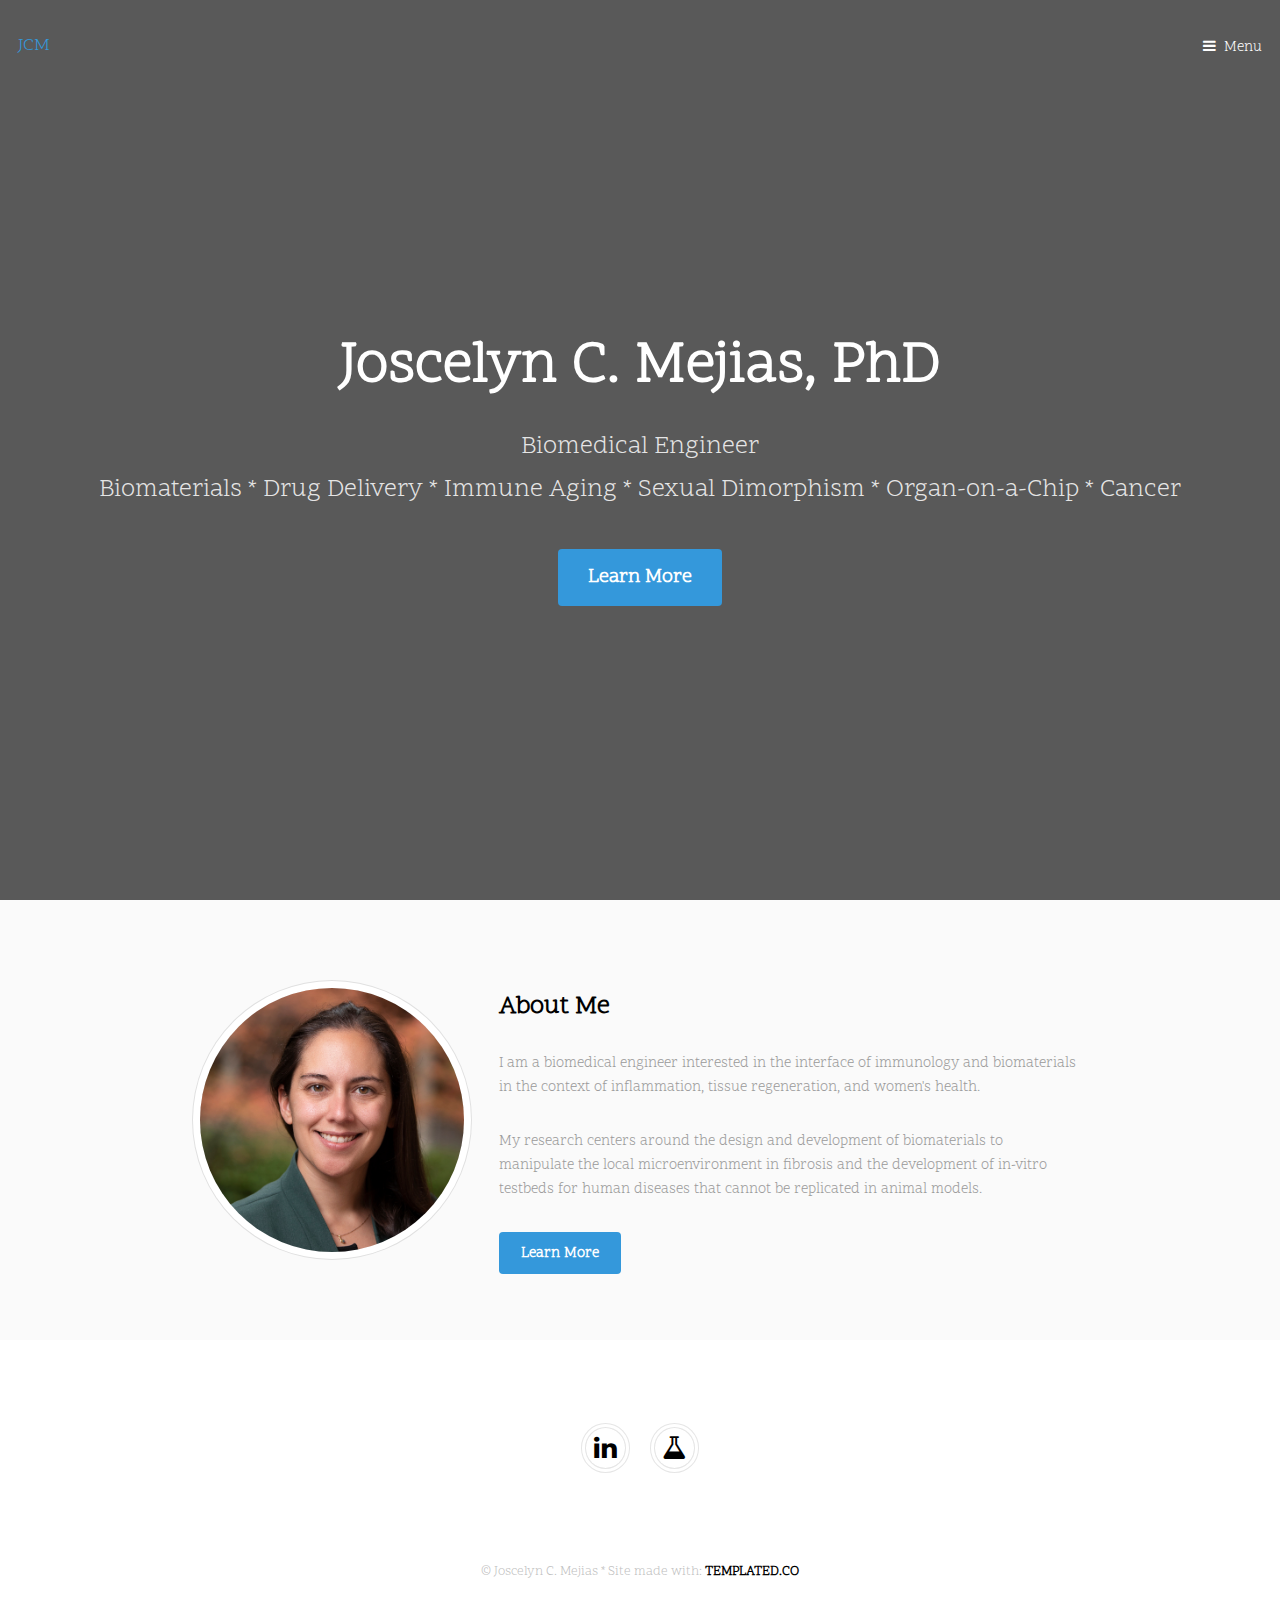
==== commit 40687274: "Update index.html" ====
--- a/index.html
+++ b/index.html
@@ -125,7 +125,6 @@
 					<ul class="icons">
 						<li><a href="https://www.linkedin.com/in/jcmejias " class="icon fa-linkedin"><span class="label">Linkedin</span></a></li>
 						<li><a href="https://orcid.org/0000-0003-4397-9741" class="icon fa-flask"><span class="label">ORCID</span></a></li>
-						<li><a href="https://scholar.google.com/citations?user=WtnU2T0AAAAJ&hl=en" class="icon fa-google"><span class="label">Google Scholar</span></a></li>
 					</ul>
 				</div>
 			</footer>
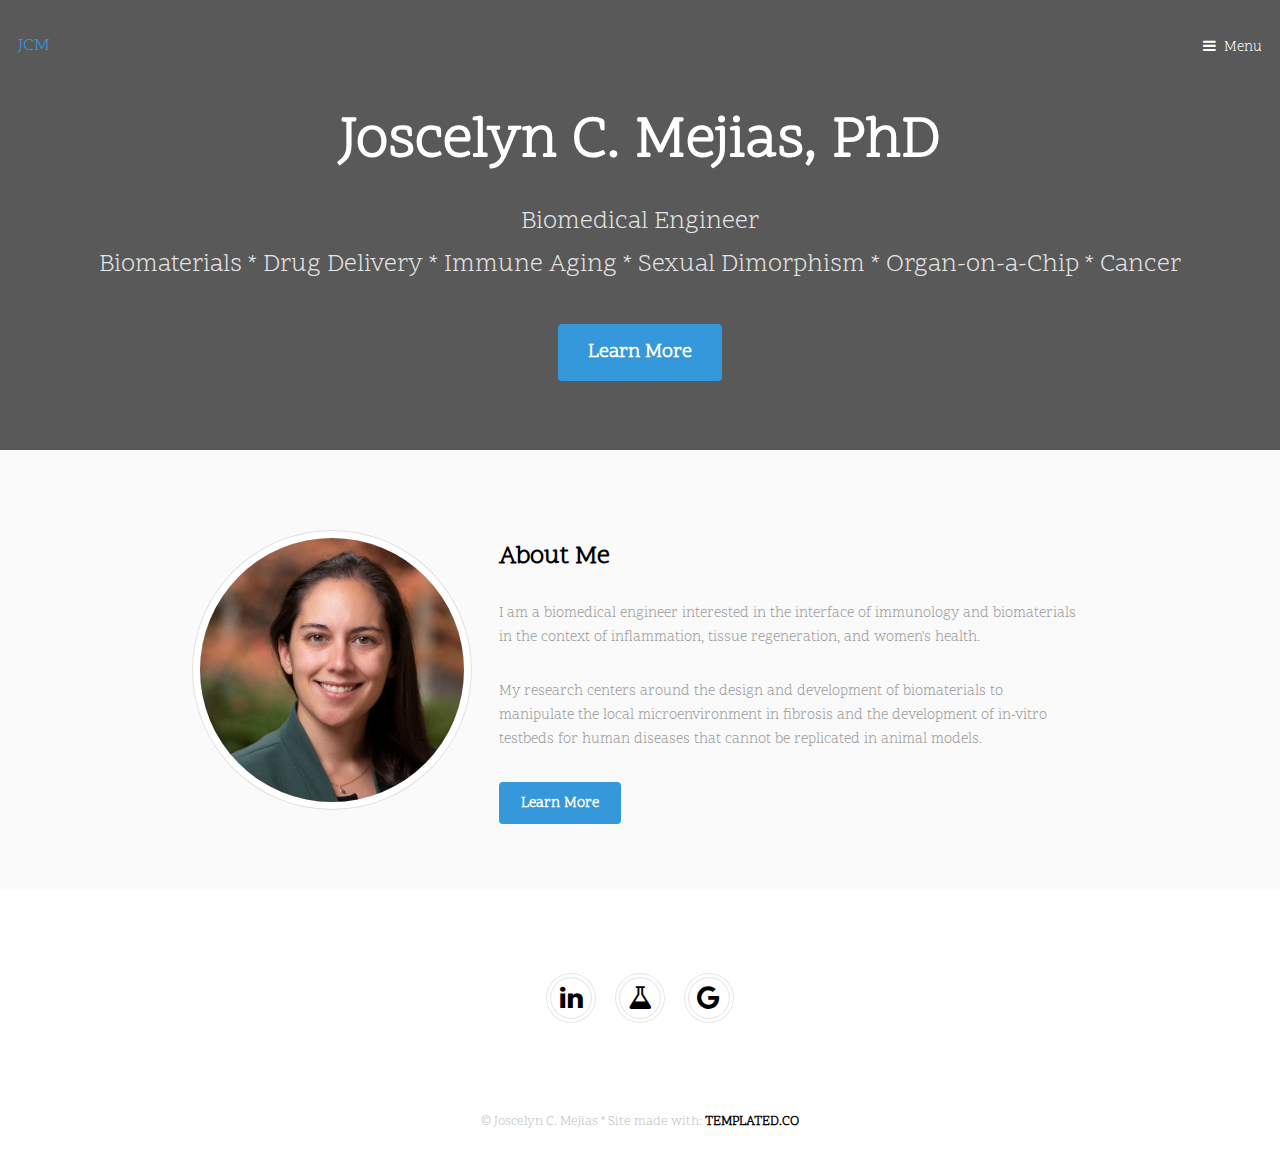
==== commit 8d3e3d6f: "Update index.html" ====
--- a/index.html
+++ b/index.html
@@ -125,6 +125,7 @@
 					<ul class="icons">
 						<li><a href="https://www.linkedin.com/in/jcmejias " class="icon fa-linkedin"><span class="label">Linkedin</span></a></li>
 						<li><a href="https://orcid.org/0000-0003-4397-9741" class="icon fa-flask"><span class="label">ORCID</span></a></li>
+						<li><a href="https://scholar.google.com/citations?user=WtnU2T0AAAAJ&hl=en" class="icon fa-google"><span class="label">Google Scholar</span></a></li>
 					</ul>
 				</div>
 			</footer>
--- a/assets/css/main.css
+++ b/assets/css/main.css
@@ -3710,8 +3710,8 @@
 		background-size: cover;
 		background-repeat: no-repeat;
 		border-top: 0;
-		min-height: 100vh;
-		height: 100vh !important;
+		min-height: 50vh;
+		height: 50vh !important;
 		position: relative;
 		text-align: center;
 		overflow: hidden;
@@ -3938,4 +3938,4 @@
 				padding: 3em 1em 1em 1em;
 			}
 
-		}+		}
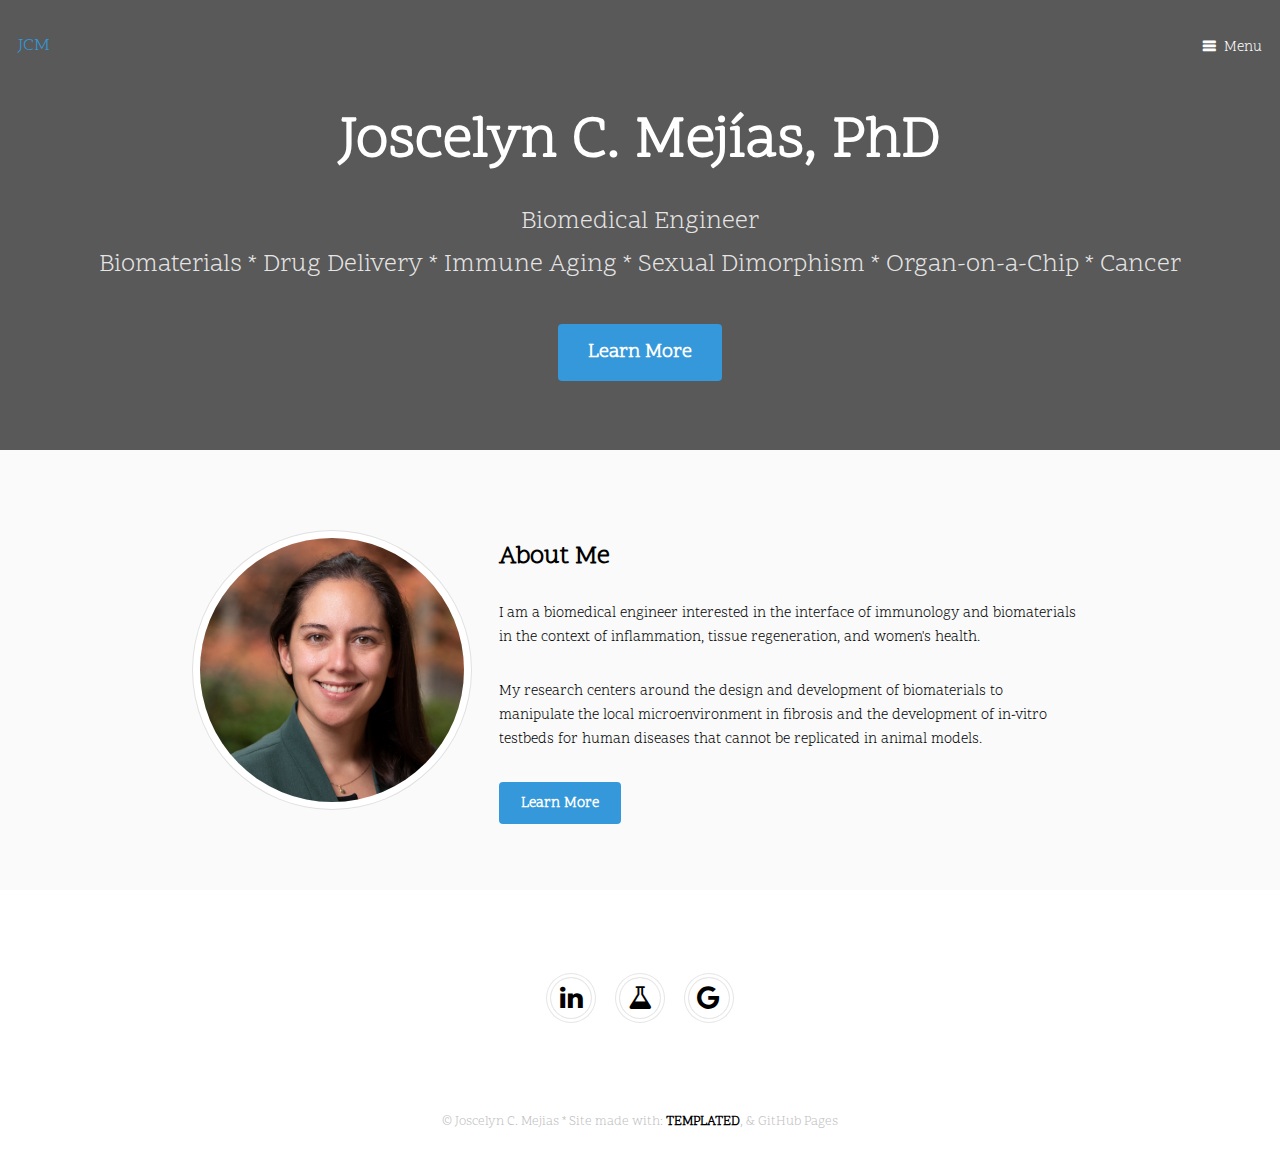
==== commit c3995258: "new pages" ====
--- a/index.html
+++ b/index.html
@@ -1,145 +1,92 @@
-<!DOCTYPE HTML>
-<!--
-	Urban by TEMPLATED
-	templated.co @templatedco
-	Released for free under the Creative Commons Attribution 3.0 license (templated.co/license)
--->
-<html>
-	<head>
-		<title>JCM</title>
-		<meta charset="utf-8" />
-		<meta name="viewport" content="width=device-width, initial-scale=1" />
-		<link rel="stylesheet" href="assets/css/main.css" />
-	</head>
-	<body>
-
-		<!-- Header -->
-			<header id="header" class="alt">
-				<div class="logo"><a href="index.html">JCM</a></div>
-				<a href="#menu">Menu</a>
-			</header>
-
-		<!-- Nav -->
-		<nav id="menu">
-			<ul class="links">
-				<li><a href="index.html">Home</a></li>
-
-			</ul>
-		</nav>
-<!-- Nav 
-				<li><a href="about.html">About</a></li>			
-				<li><a href="generic.html">Generic</a></li>
-				<li><a href="elements.html">Elements</a></li>
--->
-		<!-- Banner -->
-			<section id="banner">
-				<div class="inner">
-					<header>
-						<h1>Joscelyn C. Mejias, PhD</h1>
-						<p>Biomedical Engineer<br />Biomaterials * Drug Delivery * Immune Aging * Sexual Dimorphism * Organ-on-a-Chip * Cancer</p>
-					</header>
-					<a href="#main" class="button big scrolly">Learn More</a>
-				</div>
-			</section>
-
-		<!-- Main -->
-			<div id="main">
-
-				<!-- Section -->
-					<section class="wrapper style1">
-						<div class="inner">
-							<!-- 2 Columns -->
-								<div class="flex flex-2">
-									<div class="col col1">
-										<div class="image round fit">
-											<a href="generic.html" class="link"><img src="images/pic01.jpg" alt="" /></a>
-										</div>
-									</div>
-									<div class="col col2">
-										<h3>About Me</h3>
-										<p>I am a biomedical engineer interested in the interface of immunology and biomaterials in the context of inflammation, tissue regeneration, and women's health.</p>
-										<p>My research centers around the design and development of biomaterials to manipulate the local microenvironment in fibrosis and the development of in-vitro testbeds for human diseases that cannot be replicated in animal models. </p>
-										<a href="about.html" class="button">Learn More</a>
-									</div>
-								</div>
-						</div>
-					</section>
-
-				<!-- Section 
-					<section class="wrapper style2">
-						<div class="inner">
-							<div class="flex flex-2">
-								<div class="col col2">
-									<h3>Current Work</h3>
-									<p>I am a postdoc </p>
-									<p>Sed congue malesuada nibh, a varius odio vehicula aliquet. Aliquam consequat, nunc quis sollicitudin aliquet, enim magna cursus auctor lacinia nunc ex blandit augue. Ut vitae neque fermentum, luctus elit fermentum, porta augue. Nullam ultricies, turpis at fermentum iaculis, nunc justo dictum dui, non aliquet erat nibh non ex. </p>
-									<a href="#" class="button">Learn More</a>
-								</div>
-								<div class="col col1 first">
-									<div class="image round fit">
-										<a href="generic.html" class="link"><img src="images/pic02.jpg" alt="" /></a>
-									</div>
-								</div>
-							</div>
-						</div>
-					</section>   -->
-
-				<!-- Section 
-					<section class="wrapper style1">
-						<div class="inner">
-							<header class="align-center">
-								<h2>Research Interests</h2>
-								<p>Cras sagittis turpis sit amet est tempus, sit amet consectetur purus tincidunt.</p>
-							</header>
-							<div class="flex flex-3">
-								<div class="col align-center">
-									<div class="image round fit">
-										<img src="images/pic03.jpg" alt="" />
-									</div>
-									<p>Sed congue elit malesuada nibh, a varius odio vehicula aliquet. Aliquam consequat, nunc quis sollicitudin aliquet. </p>
-									<a href="#" class="button">Learn More</a>
-								</div>
-								<div class="col align-center">
-									<div class="image round fit">
-										<img src="images/pic05.jpg" alt="" />
-									</div>
-									<p>Sed congue elit malesuada nibh, a varius odio vehicula aliquet. Aliquam consequat, nunc quis sollicitudin aliquet. </p>
-									<a href="#" class="button">Learn More</a>
-								</div>
-								<div class="col align-center">
-									<div class="image round fit">
-										<img src="images/pic04.jpg" alt="" />
-									</div>
-									<p>Sed congue elit malesuada nibh, a varius odio vehicula aliquet. Aliquam consequat, nunc quis sollicitudin aliquet. </p>
-									<a href="#" class="button">Learn More</a>
-								</div>
-							</div>
-						</div>
-					</section>
-
-			</div>  -->
-
-		<!-- Footer -->
-			<footer id="footer">
-				<div class="copyright">
-					<ul class="icons">
-						<li><a href="https://www.linkedin.com/in/jcmejias " class="icon fa-linkedin"><span class="label">Linkedin</span></a></li>
-						<li><a href="https://orcid.org/0000-0003-4397-9741" class="icon fa-flask"><span class="label">ORCID</span></a></li>
-						<li><a href="https://scholar.google.com/citations?user=WtnU2T0AAAAJ&hl=en" class="icon fa-google"><span class="label">Google Scholar</span></a></li>
-					</ul>
-				</div>
-			</footer>
-
-		<div class="copyright">
-			&copy Joscelyn C. Mejias  *  Site made with: <a href="https://templated.co/">TEMPLATED.CO</a>
-		</div>
-		<!-- Scripts -->
-			<script src="assets/js/jquery.min.js"></script>
-			<script src="assets/js/jquery.scrolly.min.js"></script>
-			<script src="assets/js/jquery.scrollex.min.js"></script>
-			<script src="assets/js/skel.min.js"></script>
-			<script src="assets/js/util.js"></script>
-			<script src="assets/js/main.js"></script>
-
-	</body>
-</html>
+<!DOCTYPE HTML>
+<!--
+	Urban by TEMPLATED
+	templated.co @templatedco
+	Released for free under the Creative Commons Attribution 3.0 license (templated.co/license)
+-->
+<html>
+	<head>
+		<title>JCM</title>
+		<meta charset="utf-8" />
+		<meta name="viewport" content="width=device-width, initial-scale=1" />
+		<link rel="stylesheet" href="assets/css/main.css" />
+	</head>
+	<body>
+
+		<!-- Header -->
+			<header id="header" class="alt">
+				<div class="logo"><a href="index.html">JCM</a></div>
+				<a href="#menu">Menu</a>
+			</header>
+
+		<!-- Nav -->
+		<nav id="menu">
+			<ul class="links">
+				<li><a href="index.html">Home</a></li>
+				<li><a href="about.html">About</a></li>	
+				<li><a href="research.html">Research</a></li>		
+				<li><a href="publications.html">Publications</a></li>
+				<li><a href="service.html">Leadership</a></li>
+			</ul>
+		</nav>
+
+		<!-- Banner -->
+			<section id="banner">
+				<div class="inner">
+					<header>
+						<h1>Joscelyn C. Mej&iacute;as, PhD</h1>
+						<p>Biomedical Engineer<br />Biomaterials * Drug Delivery * Immune Aging * Sexual Dimorphism * Organ-on-a-Chip * Cancer</p>
+					</header>
+					<a href="about.html" class="button big scrolly">Learn More</a>
+				</div>
+			</section>
+
+		<!-- Main -->
+			<div id="main">
+
+				<!-- Section -->
+					<section class="wrapper style1">
+						<div class="inner">
+							<!-- 2 Columns -->
+								<div class="flex flex-2">
+									<div class="col col1">
+										<div class="image round fit">
+											<a href="generic.html" class="link"><img src="images/pic01.jpg" alt="" /></a>
+										</div>
+									</div>
+									<div class="col col2">
+										<h3>About Me</h3>
+										<p>I am a biomedical engineer interested in the interface of immunology and biomaterials in the context of inflammation, tissue regeneration, and women's health.</p>
+										<p>My research centers around the design and development of biomaterials to manipulate the local microenvironment in fibrosis and the development of in-vitro testbeds for human diseases that cannot be replicated in animal models. </p>
+										<a href="about.html" class="button">Learn More</a>
+									</div>
+								</div>
+						</div>
+					</section>
+
+
+
+		<!-- Footer -->
+			<footer id="footer">
+				<div class="copyright">
+					<ul class="icons">
+						<li><a href="https://www.linkedin.com/in/jcmejias " class="icon fa-linkedin"><span class="label">Linkedin</span></a></li>
+						<li><a href="https://orcid.org/0000-0003-4397-9741" class="icon fa-flask"><span class="label">ORCID</span></a></li>
+						<li><a href="https://scholar.google.com/citations?user=WtnU2T0AAAAJ&hl=en" class="icon fa-google"><span class="label">Google Scholar</span></a></li>
+					</ul>
+				</div>
+			</footer>
+
+		<div class="copyright">
+			&copy Joscelyn C. Mejias  *  Site made with: <a href="https://templated.co/">TEMPLATED</a>, &amp GitHub Pages
+		</div>
+		<!-- Scripts -->
+			<script src="assets/js/jquery.min.js"></script>
+			<script src="assets/js/jquery.scrolly.min.js"></script>
+			<script src="assets/js/jquery.scrollex.min.js"></script>
+			<script src="assets/js/skel.min.js"></script>
+			<script src="assets/js/util.js"></script>
+			<script src="assets/js/main.js"></script>
+
+	</body>
+</html>--- a/assets/css/main.css
+++ b/assets/css/main.css
@@ -58,6 +58,7 @@
 	}
 
 /* Containers */
+
 
 	.container {
 		margin-left: auto;
@@ -2247,7 +2248,7 @@
 			-webkit-font-smoothing: antialiased;
 			font-family: FontAwesome;
 			font-style: normal;
-			font-weight: normal;
+			font-weight: bold;
 			text-transform: none !important;
 		}
 
@@ -2896,7 +2897,7 @@
 
 		.wrapper.style1 {
 			background-color: #fafafa;
-			color: #999999;
+			color: #000000;
 		}
 
 			.wrapper.style1 input, .wrapper.style1 select, .wrapper.style1 textarea {
@@ -3467,7 +3468,7 @@
 					-webkit-font-smoothing: antialiased;
 					font-family: FontAwesome;
 					font-style: normal;
-					font-weight: normal;
+					font-weight: bold;
 					text-transform: none !important;
 				}
 
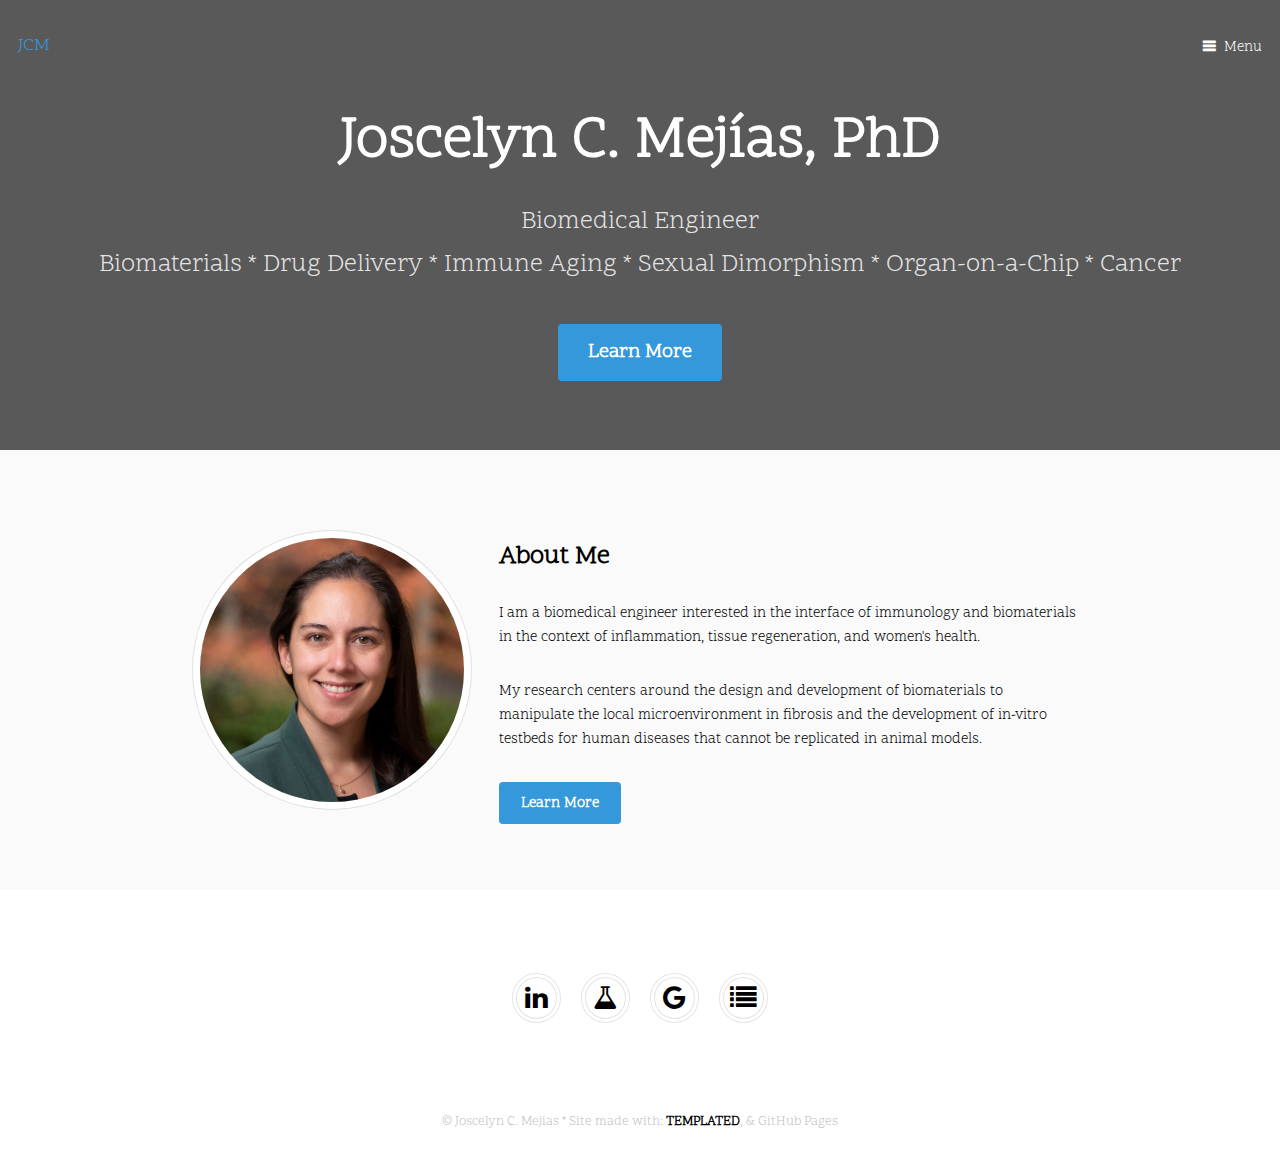
==== commit c06cf248: "updates" ====
--- a/index.html
+++ b/index.html
@@ -51,7 +51,7 @@
 								<div class="flex flex-2">
 									<div class="col col1">
 										<div class="image round fit">
-											<a href="generic.html" class="link"><img src="images/pic01.jpg" alt="" /></a>
+											<a href="about.html" class="link"><img src="images/pic01.jpg" alt="" /></a>
 										</div>
 									</div>
 									<div class="col col2">
@@ -73,6 +73,7 @@
 						<li><a href="https://www.linkedin.com/in/jcmejias " class="icon fa-linkedin"><span class="label">Linkedin</span></a></li>
 						<li><a href="https://orcid.org/0000-0003-4397-9741" class="icon fa-flask"><span class="label">ORCID</span></a></li>
 						<li><a href="https://scholar.google.com/citations?user=WtnU2T0AAAAJ&hl=en" class="icon fa-google"><span class="label">Google Scholar</span></a></li>
+						<li><a href="https://www.ncbi.nlm.nih.gov/myncbi/joscelyn.mejias.1/bibliography/public/class=" class ="icon fa-list"><span class="label">Google Scholar</span></a></li>
 					</ul>
 				</div>
 			</footer>
